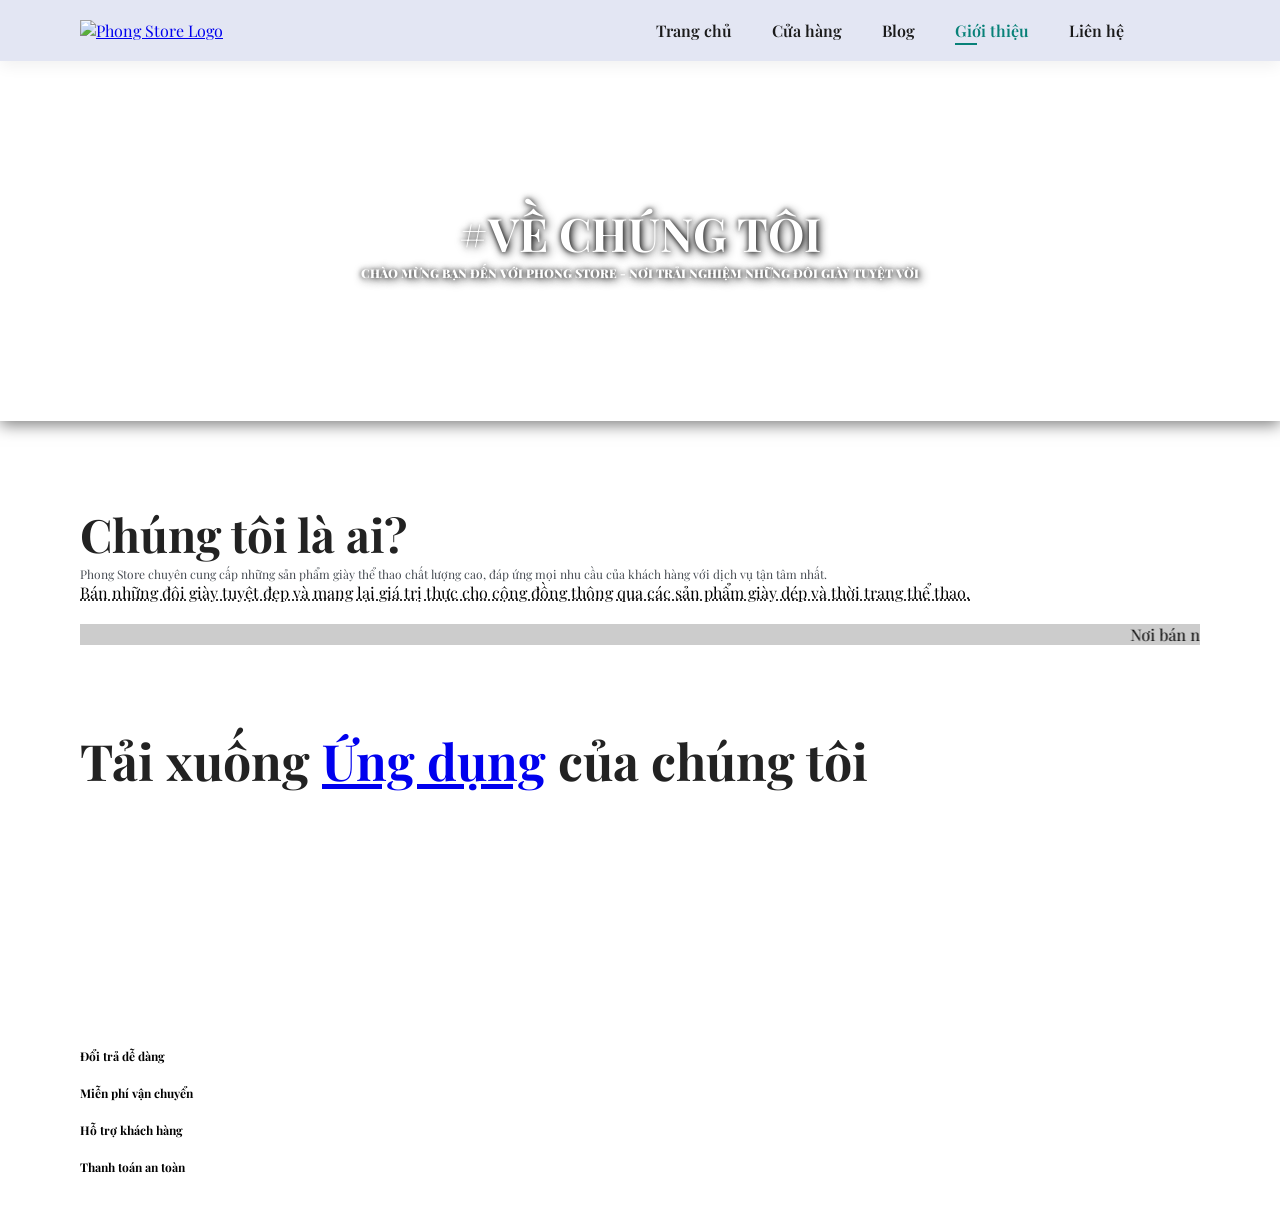
==== about.html @ b87ba6c9 "about.html" ====
<!DOCTYPE html>
<html lang="vi">
<head>
    <meta charset="UTF-8">
    <meta http-equiv="X-UA-Compatible" content="IE=edge">
    <meta name="viewport" content="width=device-width, initial-scale=1.0">
    <title>About - Phong Store</title>
    <link rel="stylesheet" href="https://pro.fontawesome.com/releases/v5.10.0/css/all.css" />
    <link rel="stylesheet" href="style.css">
</head>
<body>

    <section id="header">
        <a href="#"><img src="img/ChatGPT Image 23_32_43 25 thg 2, 2026.png" class="logo" alt="Phong Store Logo"></a>
        <div>
            <ul id="navbar">
                <li><a href="index.html">Trang chủ</a></li>
                <li><a href="shop.html">Cửa hàng</a></li>
                <li><a href="blog.html">Blog</a></li>
                <li><a class="active" href="about.html">Giới thiệu</a></li>
                <li><a href="contact.html">Liên hệ</a></li>
                <li id="lg-bag"><a href="cart.html"><i class="far fa-shopping-bag"></i></a></li>
                <a href="#" id="close"><i class="far fa-times"></i></a>
            </ul>
        </div>
    </section>

    <section id="page-header" class="about-header">
        <h2>#Về Chúng Tôi</h2>
        <p>Chào mừng bạn đến với PHONG STORE - Nơi trải nghiệm những đôi giày tuyệt vời</p>
    </section>

    <section id="about-head" class="section-p1">
        <img src="img/about/a6.jpg" alt="">
        <div>
            <h2>Chúng tôi là ai?</h2>
            <p>Phong Store chuyên cung cấp những sản phẩm giày thể thao chất lượng cao, đáp ứng mọi nhu cầu của khách hàng với dịch vụ tận tâm nhất.</p>
            <abbr title="">Bán những đôi giày tuyệt đẹp và mang lại giá trị thực cho cộng đồng thông qua các sản phẩm giày dép và thời trang thể thao.</abbr>
            
            <br><br>

            <marquee bgcolor="#ccc" loop="-1" scrollamount="5" width="100%">
                Nơi bán những đôi giày tuyệt đẹp - Dịch vụ khách hàng chuyên nghiệp - Giao hàng nhanh chóng.
            </marquee>
        </div>
    </section>

    <section id="about-app" class="section-p1">
        <h1>Tải xuống <a href="#">Ứng dụng</a> của chúng tôi</h1>
        <div class="video">
            <video autoplay muted loop src="img/about/about.mp4"></video>
        </div>
    </section>

    <section id="feature" class="section-p1">
        <div class="fe-box">
            <img src="img/features/Doitradedang.png" alt="">
            <h6>Đổi trả dễ dàng</h6>
        </div>
        <div class="fe-box">
            <img src="img/features/Freeship.jpg" alt="">
            <h6>Miễn phí vận chuyển</h6>
        </div>
        <div class="fe-box">
            <img src="img/features/Hotrokhachhang.png" alt="">
            <h6>Hỗ trợ khách hàng</h6>
        </div>
        <div class="fe-box">
            <img src="img/features/Thanhtoanantoan.png" alt="">
            <h6>Thanh toán an toàn</h6>
        </div>
    </section>

</body>
</html>
---- style.css ----
@import url('https://fonts.googleapis.com/css2?family=Playfair+Display:ital,wght@0,400..900;1,400..900&display=swap');

* {
    margin: 0;
    padding: 0;
    box-sizing: border-box;
    font-family: 'Playfair Display', serif;
}

body {
    width: 100%;
}

h1 {
    font-size: 50px;
    line-height: 64px;
    color: #222;
}

h2 {
    font-size: 46px;
    line-height: 64px;
    color: #222;
}

h4 {
    font-size: 30px;
    color: #222;
}

h6 {
    font-weight: 700;
    font-size: 12px;
}

p {
    font-size: 12px;
    color: #464b52;
}

button.normal {
    font-size: 14px;
    font-weight: 600;
    padding: 15px 30px;
    color: #000;
    background-color: #fff;
    border-radius: 4px;
    cursor: pointer;
    border: none;
    outline: none;
    transition: 0.2s;
}

button.white {
    font-size: 13px;
    font-weight: 600;
    padding: 11px 18px;
    color: #fff;
    background-color: transparent;
    cursor: pointer;
    border: 1px solid #fff;
    outline: none;
    transition: 0.2s;
}

#header {
    display: flex;
    align-items: center;
    justify-content: space-between;
    padding: 20px 80px;
    background: #e3e6f2;
    box-shadow: 0 5px 15px rgba(0, 0, 0, 0.06);
    z-index: 999;
    position: sticky;
    top: 0;
    left: 0;
}

.logo {
    width: 100px;
    height: auto;
}

#navbar {
    display: flex;
    align-items: center;
    justify-content: center;
}

#navbar li {
    list-style: none;
    padding: 0 20px;
    position: relative;
}

#navbar li a {
    text-decoration: none;
    font-size: 16px;
    font-weight: 600;
    color: #1a1a1a;
    transition: 0.3s ease;
}

#navbar li a:hover,
#navbar li a.active {
    color: #088178;
}

#navbar li a.active::after,
#navbar li a:hover::after {
    background: #088178;
    content: "";
    width: 30%;
    height: 2px;
    position: absolute;
    bottom: -4px;
    left: 20px;
}

#hero {
    background-image: url("img/nike-boot-tech.jpg");
    height: 90vh;
    width: 100%;
    background-size: cover;
    background-position: top 25% right 0;
    padding: 0 80px;
    display: flex;
    flex-direction: column;
    align-items: flex-start;
    justify-content: center;
}

#hero h4 {
    padding-bottom: 15px;
    color: #fff;
}

#hero h1 {
    color: #33cc99;
}

#hero h2 {
    color: #fff;
}

#hero p {
    color: #33cc66;
}

#hero button {
    background-color: transparent;
    color: #33cc99;
    padding: 14px 0;
    cursor: pointer;
    font-weight: 700;
    font-size: 15px;
    border: 0;
}

#featured {
    display: flex;
    justify-content: center;
    align-items: center;
    flex-wrap: wrap;
    gap: 20px;
    padding: 60px 80px;
}

#featured .fe-box {
    width: 180px;
    text-align: center;
    padding: 25px 15px;
    background-color: #ffffff;
    box-shadow: 0 10px 25px rgba(0, 0, 0, 0.05);
    border-radius: 8px;
    transition: all 0.3s ease;
    border: 1px solid #f0f0f0;
}

#featured .fe-box:hover {
    transform: translateY(-5px);
    box-shadow: 0 15px 35px rgba(0, 0, 0, 0.1);
    border-color: #e2e2e2;
}

#featured .fe-box img {
    width: 80%;
    height: auto;
    margin-bottom: 15px;
}

#featured .fe-box h6 {
    display: inline-block;
    padding: 10px 15px;
    line-height: 1;
    border-radius: 4px;
    color: #333;
    background-color: #f0f0f0;
    font-size: 11px;
    font-weight: 700;
    text-transform: uppercase;
    letter-spacing: 1px;
}

#featured .fe-box:hover h6 {
    background-color: #333;
    color: #fff;
}

#product1 {
    text-align: center;
    background-color: #f7f7f7;
    padding: 80px 80px;
}

#product1 .pro-container {
    display: flex;
    justify-content: center;
    padding-top: 40px;
    flex-wrap: wrap;
    gap: 25px;
}

#product1 .pro {
    width: calc(25% - 25px);
    min-width: 280px;
    padding: 15px;
    border: 1px solid #e2e2e2;
    border-radius: 12px;
    cursor: pointer;
    background-color: #fff;
    box-shadow: 0 4px 10px rgba(0, 0, 0, 0.02);
    transition: all 0.3s ease;
    position: relative;
}

#product1 .pro:hover {
    transform: translateY(-8px);
    box-shadow: 0 15px 30px rgba(0, 0, 0, 0.08);
    border-color: #ccc;
}

#product1 .pro img {
    width: 100%;
    border-radius: 8px;
    opacity: 0.95;
    transition: 0.3s ease;
}

#product1 .pro:hover img {
    opacity: 1;
}

#product1 .pro .des {
    text-align: start;
    padding: 15px 5px;
}

#product1 .pro .des span {
    font-size: 11px;
    color: #999;
    text-transform: uppercase;
    letter-spacing: 1.5px;
}

#product1 .pro .des h5 {
    padding-top: 8px;
    color: #333;
    font-size: 14px;
    font-weight: 600;
}

#product1 .pro .des i {
    color: #444;
    font-size: 10px;
}

#product1 .pro .des h4 {
    padding-top: 10px;
    color: #000;
    font-size: 16px;
    font-weight: 700;
}

#product1 .pro .cart {
    width: 40px;
    height: 40px;
    line-height: 40px;
    border-radius: 50px;
    background-color: #f0f0f0;
    color: #333;
    border: 1px solid #ddd;
    position: absolute;
    bottom: 15px;
    right: 15px;
    transition: 0.3s ease;
}

#product1 .pro .cart:hover {
    background-color: #333;
    color: #fff;
    border-color: #333;
}

@media (max-width: 1200px) {
    #product1 .pro {
        width: calc(33.33% - 25px);
    }
}

@media (max-width: 850px) {
    #header {
        padding: 20px 30px;
    }
    #hero, #featured, #product1 {
        padding: 40px 30px;
    }
    #product1 .pro {
        width: calc(50% - 25px);
    }
}

@media (max-width: 480px) {
    #product1 .pro {
        width: 100%;
    }
    #featured .fe-box {
        width: 100%;
    }
}.section-p1 {
    padding: 40px 80px;
}

.section-m1 {
    margin: 40px 0;
}

button.normal {
    font-size: 14px;
    font-weight: 600;
    padding: 15px 30px;
    color: #000;
    background-color: #fff;
    border-radius: 4px;
    cursor: pointer;
    border: none;
    outline: none;
    transition: 0.2s;
}

body {
    width: 100%;
}

#header {
    display: flex;
    align-items: center;
    justify-content: space-between;
    padding: 20px 80px;
    background: #e3e6f2;
    box-shadow: 0 5px 15px rgba(0, 0, 0, 0.06);
    z-index: 999;
    position: sticky;
    top: 0;
    left: 0
}

#navbar {
    display: flex;
    align-items: center;
    justify-content: center;
}

#navbar li {
    list-style: none;
    padding: 0 20px; 
    position: relative;
}

#navbar li a {
    text-decoration: none;
    font-size: 16px;
    font-weight: 600;
    color: #1a1a1a;
    transition: 0.3s ease;
}

#navbar li a:hover,
#navbar li a.active {
    color: #088178;
}

#navbar li a.active::after,
#navbar li a:hover::after {
    background: #088178;
    content: "";
    width: 30%;
    height: 2px;
    position: absolute;
    bottom: -4px;
    left: 20px
}

#hero {
    background-image:
    linear-gradient(rgba(0,0,0,0.45), rgba(0,0,0,0.45)),
    url("img/nike-boot-tech.jpg");
    height: 90vh;
    width: 100%;
    background-size: cover;
    background-position: top 25% right 0;
    padding: 0 80px;
    display: flex;
    flex-direction: column;
    align-items: flex-start;
    justify-content: center;
}

#hero h4 {
    padding-bottom: 15px;
    color: #fff;
}

#hero h1 {
    color: #00ffb3;
    font-size: 60px;
    font-weight: 800;
}

#hero p {
    font-weight: 200;
    font-size: 20px;
    color: #33cc66;
}

#hero button {
    background-color: #ef3636;
    color: #fff;
    padding: 14px 30px;
    margin-top: 20px;
    cursor: pointer;
    font-weight: 700;
    font-size: 16px;
    border: none;
    border-radius: 6px;
    transition: 0.3s;
}

#hero button:hover {
    background-color: #00997a;
    transform: translateY(-2px);
}

#hero h2 {
    color: #fff;
}

#hero h1,#hero h2,#hero h4,#hero p {
    text-shadow: 2px 2px 8px rgba(0,0,0,0.7);
}

.logo {
    width: 100px;
    height: 100px;
}

#featured {
    display: flex;
    justify-content: space-between;
    align-items: center;
    flex-wrap: wrap;
    padding: 60px 80px;
}

#featured .fe-box {
    width: 160px; 
    text-align: center;
    padding: 30px 20px;
    background-color: #ffffff;
    box-shadow: 0 10px 25px rgba(0, 0, 0, 0.05); 
    margin: 15px 0;
    border-radius: 8px;
    transition: all 0.3s ease;
    border: 1px solid #f0f0f0;
}

#featured .fe-box:hover {
    transform: translateY(-5px);
    box-shadow: 0 15px 35px rgba(0, 0, 0, 0.1);
    border-color: #e2e2e2;
}

#featured .fe-box img {
    width: 80%; 
    height: auto;
    margin-bottom: 15px;
    transition: 0.3s ease;
}

#featured .fe-box h6 {
    display: inline-block;
    padding: 10px 15px;
    line-height: 1;
    border-radius: 4px;
    color: #333;
    background-color: #f0f0f0;
    font-size: 11px;
    font-weight: 700;
    text-transform: uppercase;
    letter-spacing: 1px;
    transition: 0.3s ease;
}

#featured .fe-box:hover h6 {
    background-color: #333;
    color: #fff;
}
#product1 {
    text-align: center;
    background-color: #f7f7f7; 
    padding: 80px 80px;
}

#product1 .pro-container {
    display: flex;
    justify-content: space-between;
    padding-top: 40px;
    flex-wrap: wrap;
    gap: 20px;
}

#product1 .pro {
    width: 23%;
    min-width: 250px;
    padding: 12px;
    border: 1px solid #e2e2e2; 
    border-radius: 12px;
    cursor: pointer;
    background-color: #fff;
    box-shadow: 0 4px 10px rgba(0, 0, 0, 0.02);
    margin: 15px 0;
    transition: all 0.3s ease;
    position: relative;
}

#product1 .pro:hover {
    transform: translateY(-8px);
    box-shadow: 0 15px 30px rgba(0, 0, 0, 0.08);
    border-color: #ccc;
}

#product1 .pro img {
    width: 100%;
    border-radius: 8px;
    opacity: 0.95;
    transition: 0.3s ease;
}

#product1 .pro:hover img {
    opacity: 1;
}

#product1 .pro .des {
    text-align: start;
    padding: 15px 5px;
}

#product1 .pro .des span {
    font-size: 11px;
    color: #999;
    text-transform: uppercase;
    letter-spacing: 1.5px;
}

#product1 .pro .des h5 {
    padding-top: 8px;
    color: #333;
    font-size: 14px;
    font-weight: 600;
}

#product1 .pro .des i {
    color: #444;
    font-size: 10px;
}

#product1 .pro .des h4 {
    padding-top: 10px;
    color: #000;
    font-size: 16px;
    font-weight: 700;
}

#product1 .pro .cart {
    width: 40px;
    height: 40px;
    line-height: 40px;
    border-radius: 50px;
    background-color: #f0f0f0;
    color: #333;
    border: 1px solid #ddd;
    position: absolute;
    bottom: 15px;
    right: 15px;
    transition: 0.3s ease;
}

#product1 .pro .cart:hover {
    background-color: #333;
    color: #fff;
    border-color: #333;
}

#banner {
    display: flex; 
    flex-direction: column;
    justify-content: center;
    align-items: center;
    text-align: center;
    background-image: linear-gradient(rgba(0,0,0,0.35), rgba(0,0,0,0.35)),url(img/main-category-banner-2025_dc932c455a354f33b04fd77df87b4248_master.png);
    width: 100%;
    height: 40vh;
    background-size: cover;
    background-position: center 40%;
}

#banner h4 {
    color: #fff;
    font-size: 16px;
}
#banner h2 {
    color: #fff;
    font-size: 30px;
    padding: 10px 0;
}
#banner h2,#banner h4{
    text-shadow: 2px 2px 10px rgba(0,0,0,0.8);
}
#banner h2 span{
    color:#ef3636;    
}
#banner button{
    background-color: rgb(225, 13, 13);
}
#banner button:hover {
    background-color: #088178;
    color:#fff;
    transition: 0.3s;
}

/* Small 2 Banner */
#sm-banner {
    display: flex;
    gap: 30px;
}

#sm-banner .banner-box {
    display: flex;
    flex-direction: column;
    justify-content: center;
    align-items: flex-start;
    background-image: url(img/mua1tang1.jpg);
    flex: 1;
    height: 50vh;
    background-size: cover;
    background-position: center;
    padding: 40px;
    position: relative;
    color: white;
}   

#sm-banner .banner-box::before{
    content:"";
    position:absolute;
    top:0;
    left:0;
    width:100%;
    height:100%;
    background:rgba(0,0,0,0.35);
}

#sm-banner .banner-box *{
    position:relative;
}

#sm-banner .banner-box2 {
    background-image: url(img/bstdacbiet.avif);
}

#sm-banner h4 {
    color: #fff;
    font-size: 20px;
    font-weight: 300;
}

#sm-banner h2 {
    color: #fff;
    font-size: 20px;
    font-weight: 800;
}

#sm-banner span {
    color: #fff;
    font-size: 14px;
    font-weight: 500;
    padding-bottom: 15px;
}

#sm-banner .banner-box:hover button {
    background: #088178;
    border: 1px solid #088178;
}


/* Small 3 Banner */
#banner3 {
    display: flex;
    gap: 25px;
}

#banner3 .banner-box {
    display: flex;
    flex-direction: column;
    justify-content: center;
    align-items: flex-start;
    background-image: url(img/bstxuan.jpg);
    flex: 1;
    height: 30vh;
    background-size: cover;
    background-position: center;
    padding: 25px;
    margin-bottom: 20px;
    background-size: cover;
    background-position: center;
    position:relative;
    color:white;
}

#banner3 .banner-box::before{
    content:"";
    position:absolute;
    top:0;
    left:0;
    width:100%;
    height:100%;
    background:rgba(0,0,0,0.4);
}

#banner3 .banner-box *{
    position:relative;
}

#banner3 .banner-box2 {
    background-image: url(img/logonike.jpg);
}

#banner3 .banner-box3 {
    background-image: url(img/logoadidas.jpg);
}

#banner3 h2 {
    color: #fff;
    font-weight: 900;
    font-size: 22px;
    margin-bottom: 5px;
    text-shadow: 2px 2px 8px rgba(0,0,0,0.8);
}

#banner3 h3 {
    color: #ec544e;
    font-weight: 800;
    font-size: 14px;
    text-shadow: 2px 2px 8px rgba(0,0,0,0.8);
}

/* Newsletter */

.newsletter{
display:flex;
justify-content:space-between;
align-items:center;
background:#837573;
color:white;
padding:40px 80px;
}

.news-text h2{
margin-bottom:10px;
color:#000000
}

.news-text p{
font-size:14px;
color:#ffffffa8;
}

.news-form{
display:flex;
}

.news-form input{
padding:12px;
width:250px;
border:none;
outline:none;
}

.news-form button{
background:#481818;
color:white;
border:none;
padding:12px 20px;
cursor:pointer;
}


/* Footer */

footer{
background:#f5f5f5;
padding:50px 80px;
}

.footer-container{
display:flex;
justify-content:space-between;
flex-wrap:wrap;
}

.footer-col{
display:flex;
flex-direction:column;
margin-bottom:20px;
margin: 10px;
}

.footer-col h3{
margin-bottom:15px;
}

.footer-col a{
text-decoration:none;
color:#555;
margin-bottom:8px;
font-size:14px;
}

.footer-col a:hover{
color:#088178;
}

.social i{
margin-right:10px;
font-size:18px;
cursor:pointer;
}

.app img{
width:140px;
margin:10px 5px 10px 0;
}

.pay{
width: 250px;
height: 40px;
object-fit: cover;
object-position: center;
margin-top: 15px;
}

/* =========================================
    RESPONSIVE DESIGN
   ========================================= */


#mobile {
    display: none;
    align-items: center;
}
#close {
    display: none;
}

/* KÍCH THƯỚC TABLET */
@media (max-width: 799px) {
    .section-p1 { padding: 40px 40px; }
    #header { padding: 20px 40px; }
    
    #mobile {
        display: flex;
        align-items: center;
    }
    #mobile i {
        color: #1a1a1a;
        font-size: 24px;
        padding-left: 20px;
        cursor: pointer;
    }

    #navbar {
        display: flex;
        flex-direction: column;
        align-items: flex-start;
        justify-content: flex-start;
        position: fixed;
        top: 0;
        right: -300px; 
        height: 100vh;
        width: 300px;
        background-color: #e3e6f3;
        box-shadow: 0 40px 60px rgba(0,0,0,0.1);
        padding: 80px 0 0 10px;
        transition: 0.3s;
    }
    #navbar.active {
        right: 0px;
    }
    #navbar li {
        margin-bottom: 25px;
    }
    #navbar #lg-bag {
        display: none;
    }
    
    #close {
        display: initial;
        position: absolute;
        top: 30px;
        left: 30px;
        color: #222;
        font-size: 24px;
    }

    #hero { padding: 0 40px; background-position: top 25% right 30%; }
    
    #product1 .pro { width: calc(50% - 20px); }
    
    #sm-banner { flex-direction: column; gap: 20px; }
    #sm-banner .banner-box { height: 35vh; width: 100%; }
    
    #banner3 { flex-direction: column; gap: 15px; }
    #banner3 .banner-box { height: 25vh; width: 100%; }
    
    .newsletter { flex-direction: column; text-align: center; gap: 20px; }
    .news-form { width: 100%; justify-content: center; }
}

/* KÍCH THƯỚC MOBILE */
@media (max-width: 477px) {
    .section-p1 { padding: 20px; }
    #header { padding: 10px 20px; }
    
    #hero { padding: 0 20px; }
    #hero h1 { font-size: 32px; line-height: 42px; }
    #hero h2 { font-size: 26px; }
    #hero p { font-size: 14px; }
    
    #featured .fe-box { width: 100%; margin: 10px 0; }
    #product1 .pro { width: 100%; } 
    
    #banner { height: 30vh; }
    #banner h2 { font-size: 22px; line-height: 30px;}
    
    .footer-col { width: 100%; margin-bottom: 20px; }
    #pay { width: 200px; right: 0; top: 0;}
}

/* Shop Page Header */
.shop-header {
    background-image: url("img/banner-shop.png"); /* Thay bằng ảnh banner của bạn */
    width: 100%;
    height: 40vh;
    background-size: cover;
    display: flex;
    justify-content: center;
    text-align: center;
    flex-direction: column;
    padding: 14px;
}

/* Pagination */
#pagination {
    text-align: center;
}
#pagination a {
    text-decoration: none;
    background-color: #088178;
    padding: 15px 20px;
    border-radius: 4px;
    color: #fff;
    font-weight: 600;
}

/* Single Product Details */
#prodetails {
    display: flex;
    margin-top: 20px;
}
#prodetails .single-pro-image {
    width: 40%;
    margin-right: 50px;
}
.small-img-group {
    display: flex;
    justify-content: space-between;
}
.small-img-col {
    flex-basis: 24%;
    cursor: pointer;
}
#prodetails .single-pro-details {
    width: 50%;
    padding-top: 30px;
}
#prodetails .single-pro-details h4 {
    padding: 40px 0 20px 0;
}
#prodetails .single-pro-details h2 {
    font-size: 26px;
}
#prodetails .single-pro-details select {
    display: block;
    padding: 10px;
    margin-bottom: 10px;
}
#prodetails .single-pro-details input {
    width: 50px;
    height: 47px;
    padding-left: 10px;
    font-size: 16px;
    margin-right: 10px;
}
#prodetails .single-pro-details input:focus {
    outline: none;
}
#prodetails .single-pro-details button {
    background: #088178;
    color: #fff;
}

/* Blog Page */
#blog  {
    padding: 100px 10% 0px 10%;

}
#blog .blog-box {
    display:flex;
    align-items: center;
    width: 100%;
    position: relative;
    padding-bottom:90px;
    gap: 40px;
}
#blog .blog-img {
    flex: 1;
}
#blog img {
    width: 100%;
    height: 300px;
    object-fit: contain;
    border-radius: 6px;
}
#blog .blog-details {
    flex: 1;
}
#blog .blog-details a {
    text-decoration: none;
    font-size: 13px;
    color: #000;
    font-weight: 700;
    position: relative;
    transition: 0.3s;
    display: inline-block;
}
#blog .blog-details a::after {
    content: "";
    width:50px;
    height: 1px;
    background-color: #000;
    position: absolute;
    top: 50%;    
    right: -60px;
}

#blog .blog-details a:hover {
    color: #088178;
}

#blog .blog-details a:hover::after {
    background-color: #088178;
}
#blog .blog-details h4 {
    margin-bottom: 10px;
}
#blog .blog-details p {
    margin-bottom: 20px;
    line-height: 1.5;
}

/* --- RESPONSIVE CHO BLOG --- */
@media (max-width: 799px) {
    #blog {
        padding: 80px 5%;
    }
    #blog .blog-box {
        flex-direction: column;
        align-items: flex-start;
        gap: 20px;
        padding-bottom: 60px;
    }
    #blog .blog-box h1 {
        top: -30px;
        font-size: 50px;
    }
}

/* Responsive cho Product Page */
@media (max-width: 477px) {
    #prodetails {
        flex-direction: column;
    }
    #prodetails .single-pro-image {
        width: 100%;
        margin-right: 0px;
    }
    #prodetails .single-pro-details {
        width: 100%;
    }
}


/* Shop Page Header */
#page-header {
    background-image: url("img/banner-shop.png"); /* Đảm bảo bạn có ảnh này hoặc đổi link ảnh */
    width: 100%;
    height: 40vh;
    background-size: cover;
    display: flex;
    justify-content: center;
    text-align: center;
    flex-direction: column;
    padding: 14px;
}

#page-header h2, #page-header p {
    color: #fff;
}

/* Pagination */
#pagination {
    text-align: center;
}

#pagination a {
    text-decoration: none;
    background-color: #088178;
    padding: 15px 20px;
    border-radius: 4px;
    color: #fff;
    font-weight: 600;
    margin: 0 5px;
}
#header {
    display: flex;
    align-items: center;
    justify-content: space-between;
    padding: 20px 80px;
    background: #fff;
    box-shadow: 0 5px 15px rgba(0,0,0,0.06);
    position: sticky;
    top: 0;
    z-index: 999;
}

#header {
    display: flex;
    align-items: center;
    justify-content: space-between;

    padding: 20px 80px;
    background: #E3E6F3;

    position: sticky;
    top: 0;
    left: 0;
    z-index: 999;

    box-shadow: 0 5px 15px rgba(0,0,0,0.06);
}

.logo {
    width: 100px;
}

#navbar {
    display: flex;
    align-items: center;
}

#navbar li {
    list-style: none;
    padding: 0 20px;
}

#navbar li a {
    text-decoration: none;
    font-size: 16px;
    color: #1a1a1a;
    transition: 0.3s;
}

/* hover + active giống hình */
#navbar li a:hover,
#navbar li a.active {
    color: #088178;
    position: relative;
}

/* gạch chân xanh */
#navbar li a.active::after,
#navbar li a:hover::after {
    content: "";
    width: 30%;
    height: 2px;
    background: #088178;

    position: absolute;
    bottom: -4px;
    left: 0;
}



/* CARTING NHA CAC AE*/


        #cart-add {
            display: flex;
            flex-wrap: wrap;
            justify-content: space-between;
            align-items: flex-start;
            margin-top: 40px;
        }

        /* Phần Nhập Mã Giảm Giá */
        #coupon {
            width: 48%; /* Hạ xuống 48% để an toàn không bị rớt dòng */
        }

        #coupon h3,
        #subtotal h3 {
            padding-bottom: 15px;
            font-weight: 700;
            font-size: 20px;
        }

        #coupon div {
            display: flex;
            align-items: center; 
        }

        #coupon input {
            padding: 12px 20px;
            outline: none;
            width: 60%;
            margin-right: 10px;
            border: 1px solid #e2e9e1;
        }

        /* Style chung cho nút bấm */
        #coupon button,
        #subtotal button {
            background-color: #088178;
            color: #fff;
            padding: 12px 20px;
            border: none;
            border-radius: 4px;
            cursor: pointer;
            font-weight: 600;
            white-space: nowrap;
        }

        #coupon button:hover,
        #subtotal button:hover {
            opacity: 0.9;
        }

        /* Phần Bảng Tổng Tiền */
        #subtotal {
            width: 48%; /* Hạ xuống 48% để ngang hàng với mã giảm giá */
            border: 1px solid #e2e9e1;
            padding: 30px;
            border-radius: 4px;
        }

        #subtotal table {
            border-collapse: collapse;
            width: 100%;
            margin-bottom: 20px;
        }

        #subtotal table td {
            width: 50%;
            border: 1px solid #e2e9e1;
            padding: 15px 10px; /* Tăng khoảng cách cho bảng rộng rãi như hình */
            font-size: 14px;
        }

        /* Responsive cho điện thoại */
        @media (max-width: 799px) {
            #cart-add { flex-direction: column; }
            #coupon, #subtotal { width: 100%; margin-bottom: 30px;}
        
    }
    .h2cart {
        font-size: 90px;
        font-weight: 700;
        margin-top: 20px;
        color: rgb(255, 255, 255);
    }
  #page-header{
  width: 100%;                
    padding: 40px 0;            
    text-align: center;         
    font-size: 40px;          
    font-weight: 900;
    color: #ffffff;          
    text-transform: uppercase;   
    
 
    background-image: url('https://images.unsplash.com/photo-1607082348824-0a96f2a4b9da?auto=format&fit=crop&w=1200&q=80'); 
    background-size: cover;      
    background-position: center;
    background-repeat: no-repeat;
    

    text-shadow: 2px 2px 10px rgba(0, 0, 0, 0.9), 0 0 5px rgba(0,0,0,0.8);
    
    
    margin-bottom: 20px;
    box-shadow: 0 4px 15px rgba(0,0,0,0.5); 

    #about-head {
        display: flex;
        align-items: center;
    }
    
    #about-head img {
        width: 50%;
        height: auto;
    }
    
    #about-head div {
        padding-left: 40px;
    }
    
    #about-app {
        text-align: center;
    }
    
    #about-app .video {
        width: 70%;
        height: 100%;
        margin: 30px auto 0 auto;
    }
    
    #about-app .video video {
        width: 100%;
        height: 100%;
        border-radius: 20px;
    }

    
    @media (max-width: 477px) {
        #about-head {
            flex-direction: column;
        }
    
        #about-head img {
            width: 100%;
            margin-bottom: 20px;
        }
    
        #about-head div {
            padding-left: 0;
        }
    
        #about-app .video {
            width: 100%;
        }
    }
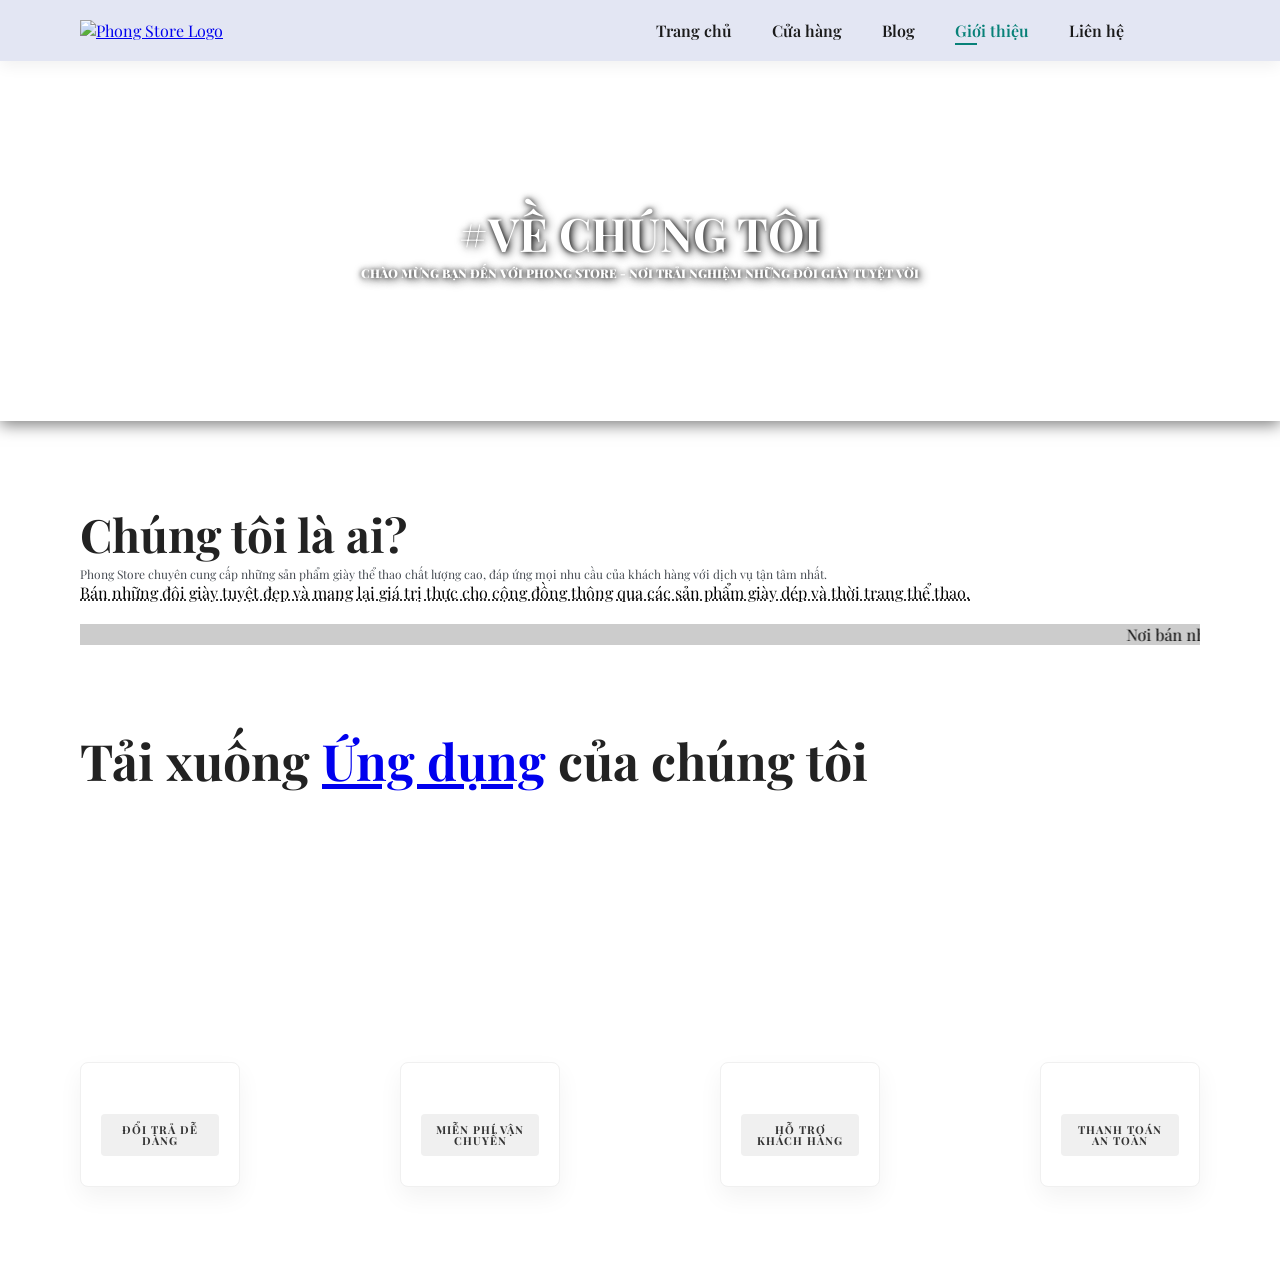
==== commit 11e95a4d: "upd about" ====
--- a/about.html
+++ b/about.html
@@ -52,23 +52,23 @@
         </div>
     </section>
 
-    <section id="feature" class="section-p1">
-        <div class="fe-box">
-            <img src="img/features/Doitradedang.png" alt="">
-            <h6>Đổi trả dễ dàng</h6>
-        </div>
-        <div class="fe-box">
-            <img src="img/features/Freeship.jpg" alt="">
-            <h6>Miễn phí vận chuyển</h6>
-        </div>
-        <div class="fe-box">
-            <img src="img/features/Hotrokhachhang.png" alt="">
-            <h6>Hỗ trợ khách hàng</h6>
-        </div>
-        <div class="fe-box">
-            <img src="img/features/Thanhtoanantoan.png" alt="">
-            <h6>Thanh toán an toàn</h6>
-        </div>
+   <section id="featured" class="section-p1">
+    <div class="fe-box">
+        <img src="img/features/Doitradedang.png" alt="">
+        <h6>Đổi trả dễ dàng</h6>
+    </div>
+    <div class="fe-box">
+        <img src="img/features/Freeship.jpg" alt="">
+        <h6>Miễn phí vận chuyển</h6>
+    </div>
+    <div class="fe-box">
+        <img src="img/features/Hotrokhachhang.png" alt="">
+        <h6>Hỗ trợ khách hàng</h6>
+    </div>
+    <div class="fe-box">
+        <img src="img/features/Thanhtoanantoan.png" alt="">
+        <h6>Thanh toán an toàn</h6>
+    </div>
     </section>
 
 </body>
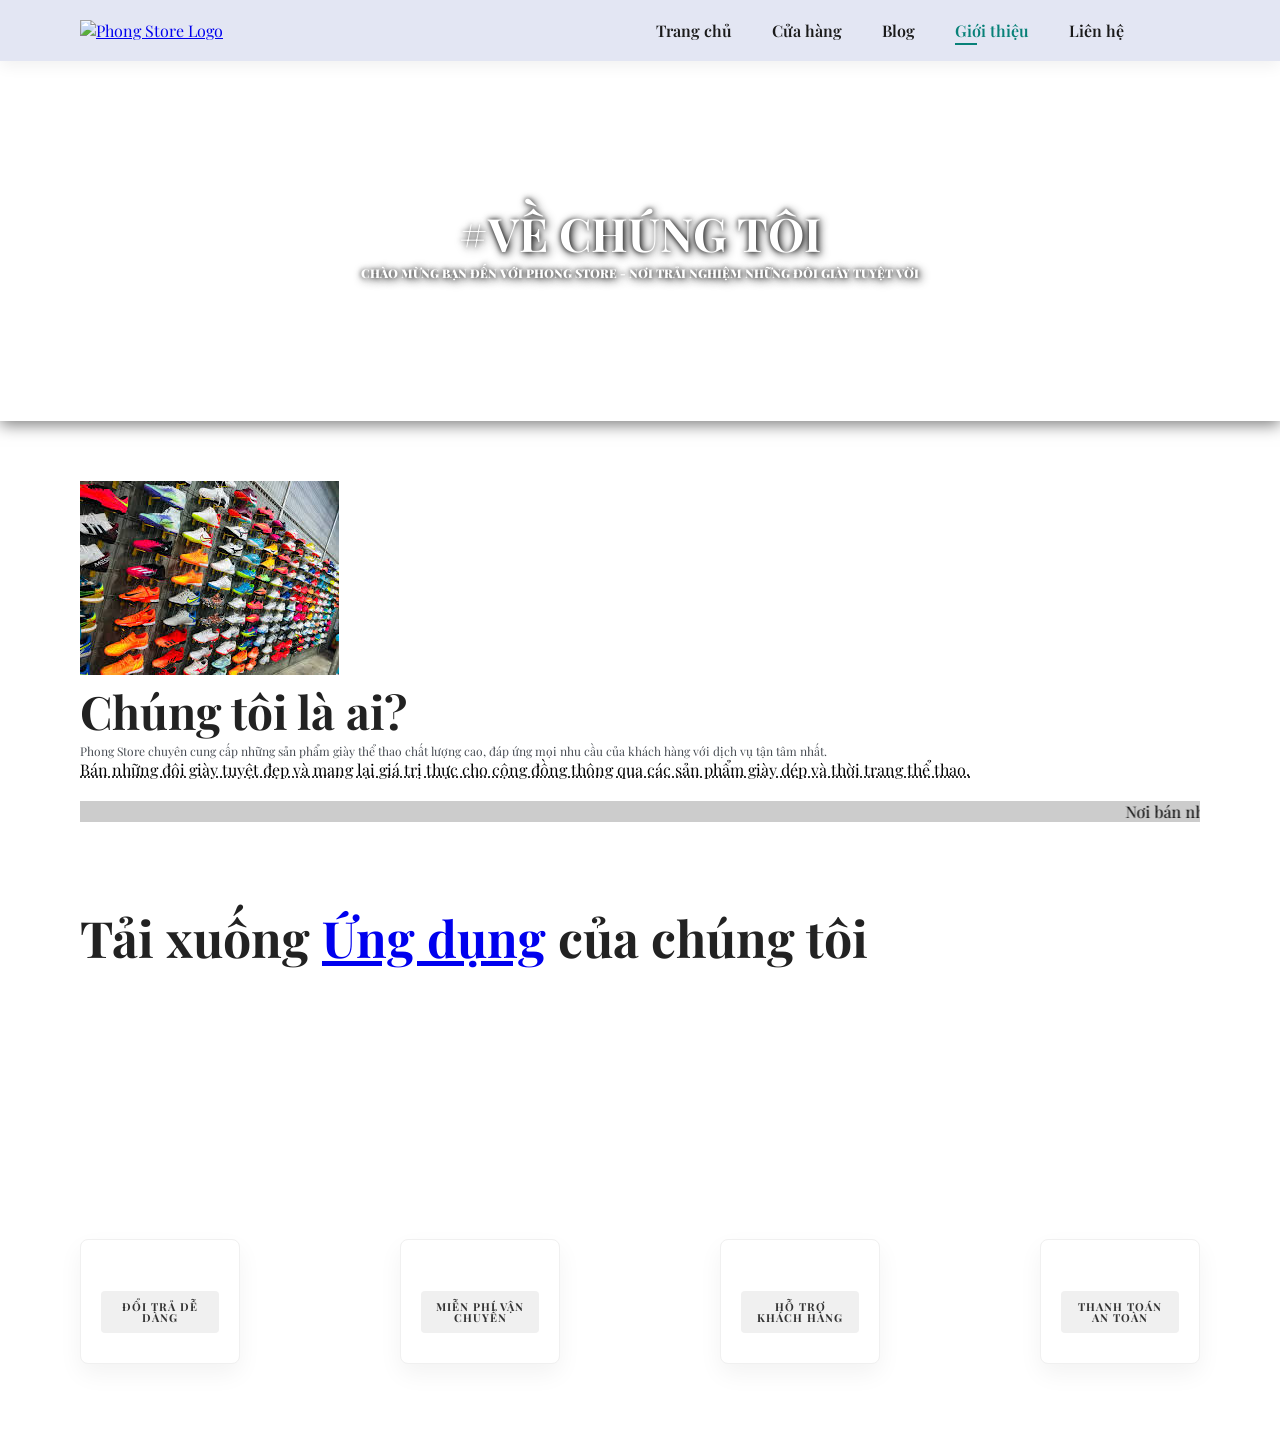
==== commit 0aee337f: "upd html" ====
--- a/about.html
+++ b/about.html
@@ -31,7 +31,7 @@
     </section>
 
     <section id="about-head" class="section-p1">
-        <img src="img/about/a6.jpg" alt="">
+        <img src="a6.jpg" alt="">
         <div>
             <h2>Chúng tôi là ai?</h2>
             <p>Phong Store chuyên cung cấp những sản phẩm giày thể thao chất lượng cao, đáp ứng mọi nhu cầu của khách hàng với dịch vụ tận tâm nhất.</p>
@@ -48,25 +48,25 @@
     <section id="about-app" class="section-p1">
         <h1>Tải xuống <a href="#">Ứng dụng</a> của chúng tôi</h1>
         <div class="video">
-            <video autoplay muted loop src="img/about/about.mp4"></video>
+            <video autoplay muted loop src="about.mp4"></video>
         </div>
     </section>
 
    <section id="featured" class="section-p1">
     <div class="fe-box">
-        <img src="img/features/Doitradedang.png" alt="">
+        <img src="Doitradedang.png" alt="">
         <h6>Đổi trả dễ dàng</h6>
     </div>
     <div class="fe-box">
-        <img src="img/features/Freeship.jpg" alt="">
+        <img src="Freeship.jpg" alt="">
         <h6>Miễn phí vận chuyển</h6>
     </div>
     <div class="fe-box">
-        <img src="img/features/Hotrokhachhang.png" alt="">
+        <img src="Hotrokhachhang.png" alt="">
         <h6>Hỗ trợ khách hàng</h6>
     </div>
     <div class="fe-box">
-        <img src="img/features/Thanhtoanantoan.png" alt="">
+        <img src="Thanhtoanantoan.png" alt="">
         <h6>Thanh toán an toàn</h6>
     </div>
     </section>
--- a/style.css
+++ b/style.css
@@ -1389,3 +1389,64 @@
             width: 100%;
         }
     }
+      .about-header {
+    background-image: url("img/about/banner.jpg");
+    width: 100%;
+    height: 40vh;
+    background-size: cover;
+    background-position: center;
+    display: flex;
+    justify-content: center;
+    text-align: center;
+    flex-direction: column;
+    padding: 14px;
+}
+
+#about-head {
+    display: flex;
+    align-items: center;
+    padding: 40px 80px;
+}
+
+#about-head img {
+    width: 50%;
+    height: auto;
+    border-radius: 8px;
+}
+
+#about-head div {
+    padding-left: 40px;
+}
+
+#about-app {
+    text-align: center;
+    padding: 40px 80px;
+}
+
+#about-app .video {
+    width: 70%;
+    margin: 30px auto 0 auto;
+}
+
+#about-app .video video {
+    width: 100%;
+    border-radius: 20px;
+    box-shadow: 0 10px 30px rgba(0,0,0,0.1);
+}
+
+@media (max-width: 799px) {
+    #about-head {
+        flex-direction: column;
+        padding: 40px 40px;
+    }
+    #about-head img {
+        width: 100%;
+        margin-bottom: 20px;
+    }
+    #about-head div {
+        padding-left: 0;
+    }
+    #about-app .video {
+        width: 100%;
+    }
+}
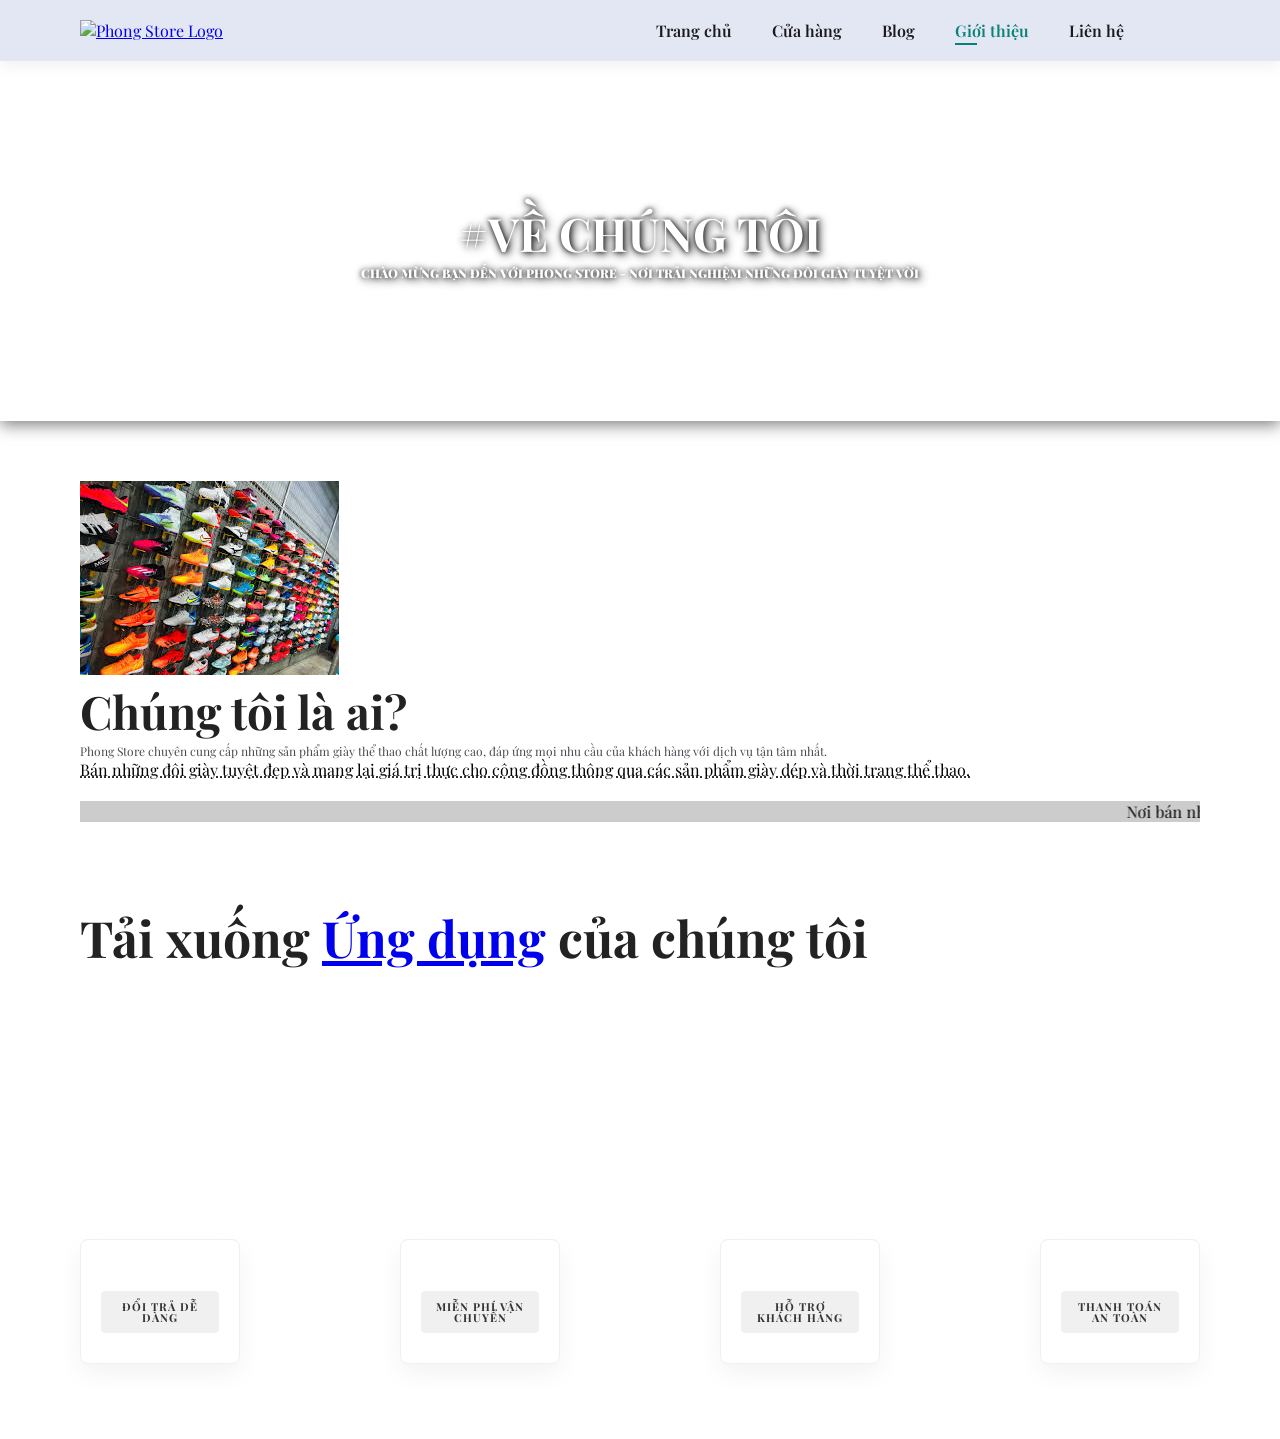
==== commit 006a2091: "Update image paths in about.html" ====
--- a/about.html
+++ b/about.html
@@ -54,19 +54,19 @@
 
    <section id="featured" class="section-p1">
     <div class="fe-box">
-        <img src="Doitradedang.png" alt="">
+        <img src="img/Doitradedang.png" alt="">
         <h6>Đổi trả dễ dàng</h6>
     </div>
     <div class="fe-box">
-        <img src="Freeship.jpg" alt="">
+        <img src="img/Freeship.jpg" alt="">
         <h6>Miễn phí vận chuyển</h6>
     </div>
     <div class="fe-box">
-        <img src="Hotrokhachhang.png" alt="">
+        <img src="img/Hotrokhachhang.png" alt="">
         <h6>Hỗ trợ khách hàng</h6>
     </div>
     <div class="fe-box">
-        <img src="Thanhtoanantoan.png" alt="">
+        <img src="img/Thanhtoanantoan.png" alt="">
         <h6>Thanh toán an toàn</h6>
     </div>
     </section>
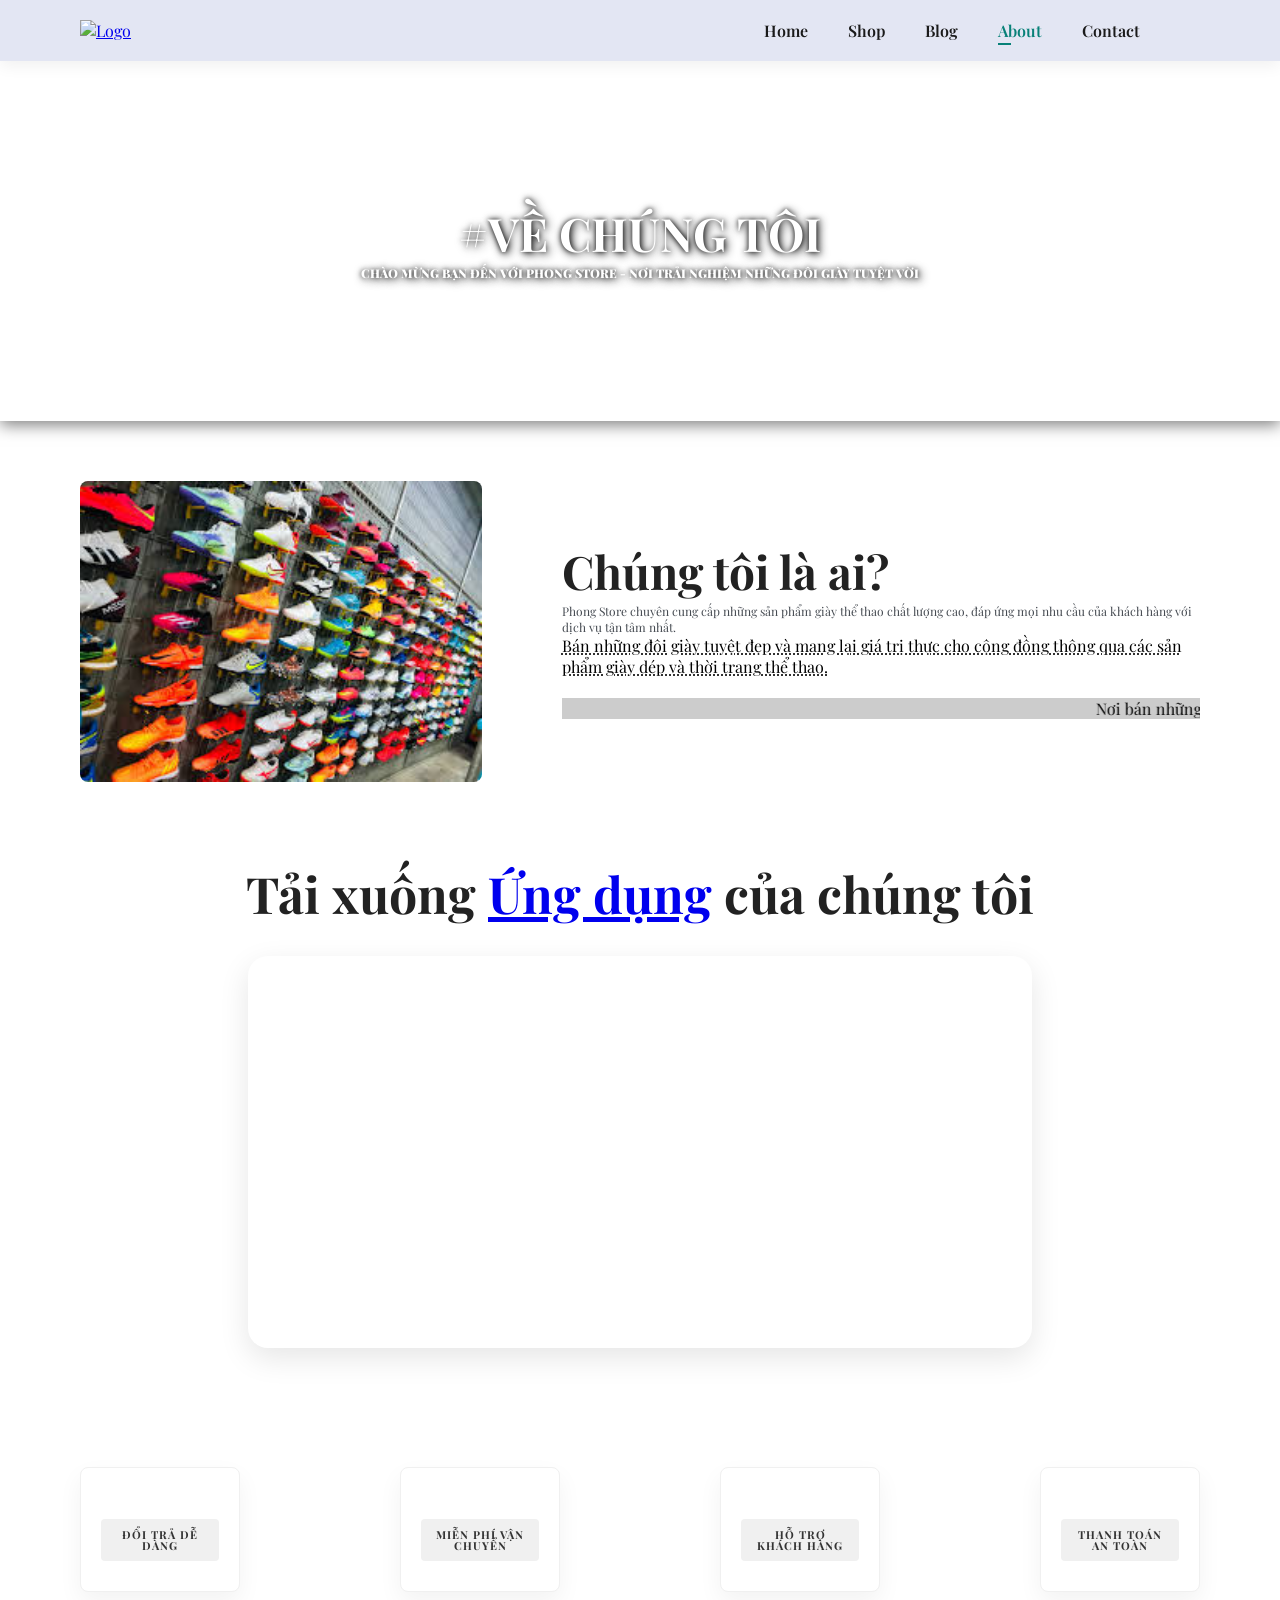
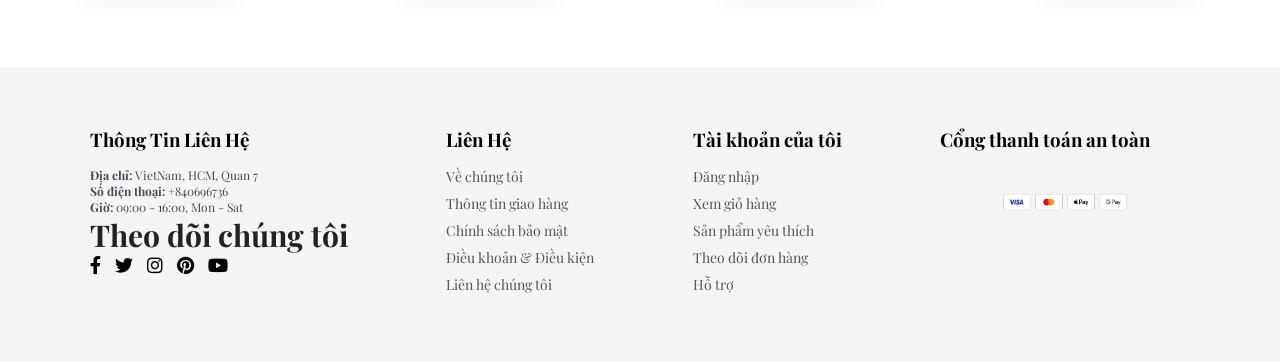
==== commit dbed32d8: "fix 1" ====
--- a/about.html
+++ b/about.html
@@ -5,23 +5,27 @@
     <meta http-equiv="X-UA-Compatible" content="IE=edge">
     <meta name="viewport" content="width=device-width, initial-scale=1.0">
     <title>About - Phong Store</title>
-    <link rel="stylesheet" href="https://pro.fontawesome.com/releases/v5.10.0/css/all.css" />
+    <link rel="stylesheet" href="https://pro.fontawesome.com/releases/v5.10.0/css/all.css"/>
     <link rel="stylesheet" href="style.css">
 </head>
 <body>
-
     <section id="header">
-        <a href="#"><img src="img/ChatGPT Image 23_32_43 25 thg 2, 2026.png" class="logo" alt="Phong Store Logo"></a>
-        <div>
+        <a href="#"><img src="img/ChatGPT Image 23_32_43 25 thg 2, 2026.png" class="logo" alt="Logo"></a>
+        <div> 
             <ul id="navbar">
-                <li><a href="index.html">Trang chủ</a></li>
-                <li><a href="shop.html">Cửa hàng</a></li>
+                <li><a href="index.html">Home</a> </li>
+                <li><a href ="shop.html">Shop</a> </li>
                 <li><a href="blog.html">Blog</a></li>
-                <li><a class="active" href="about.html">Giới thiệu</a></li>
-                <li><a href="contact.html">Liên hệ</a></li>
-                <li id="lg-bag"><a href="cart.html"><i class="far fa-shopping-bag"></i></a></li>
-                <a href="#" id="close"><i class="far fa-times"></i></a>
+                <li><a class="active" href="about.html">About</a> </li>
+                <li><a href="contact.html">Contact</a> </li>
+                <li id="lg-bag"><a href="cart.html"><i class="fa-solid fa-cart-shopping"></i></a></li>
+                <a href="#" id="close"><i class="fa-solid fa-xmark"></i></a>
             </ul>
+        </div>
+    
+        <div id="mobile">
+            <a href="cart.html"><i class="fa-solid fa-cart-shopping"></i></a>
+            <i id="bar" class="fas fa-outdent"></i>
         </div>
     </section>
 
@@ -31,7 +35,7 @@
     </section>
 
     <section id="about-head" class="section-p1">
-        <img src="a6.jpg" alt="">
+        <img src="img/a6.jpg" alt="">
         <div>
             <h2>Chúng tôi là ai?</h2>
             <p>Phong Store chuyên cung cấp những sản phẩm giày thể thao chất lượng cao, đáp ứng mọi nhu cầu của khách hàng với dịch vụ tận tâm nhất.</p>
@@ -71,5 +75,60 @@
     </div>
     </section>
 
+    <!-- Footer -->
+<footer>
+
+<div class="footer-container">
+
+<div class="footer-col">
+<h3>Thông Tin Liên Hệ</h3>
+
+<p><b>Địa chỉ:</b> VietNam, HCM, Quan 7</p>
+<p><b>Số điện thoại:</b> +840696736</p>
+<p><b>Giờ:</b> 09:00 - 16:00, Mon - Sat</p>
+
+<h4>Theo dõi chúng tôi</h4>
+
+<div class="social">
+<i class="fab fa-facebook-f"></i>
+<i class="fab fa-twitter"></i>
+<i class="fab fa-instagram"></i>
+<i class="fab fa-pinterest"></i>
+<i class="fab fa-youtube"></i>
+</div>
+
+</div>
+
+
+<div class="footer-col">
+<h3>Liên Hệ</h3>
+
+<a href="#">Về chúng tôi</a>
+<a href="#">Thông tin giao hàng</a>
+<a href="#">Chính sách bảo mật</a>
+<a href="#">Điều khoản & Điều kiện</a>
+<a href="#">Liên hệ chúng tôi</a>
+
+</div>
+
+
+<div class="footer-col">
+<h3>Tài khoản của tôi</h3>
+
+<a href="#">Đăng nhập</a>
+<a href="#">Xem giỏ hàng</a>
+<a href="#">Sản phẩm yêu thích</a>
+<a href="#">Theo dõi đơn hàng</a>
+<a href="#">Hỗ trợ</a>
+
+</div>
+
+
+<div class="footer-col">
+    <h3>Cổng thanh toán an toàn</h3>
+    <img id="pay" src="./img/pay.png" class="pay">
+</div>
+</div>
+</footer>
 </body>
 </html>
--- a/style.css
+++ b/style.css
@@ -1131,7 +1131,7 @@
 
 /* Shop Page Header */
 #page-header {
-    background-image: url("img/banner-shop.png"); /* Đảm bảo bạn có ảnh này hoặc đổi link ảnh */
+    background-image: url("img/banner-shop.png");
     width: 100%;
     height: 40vh;
     background-size: cover;
@@ -1326,23 +1326,18 @@
     font-weight: 900;
     color: #ffffff;          
     text-transform: uppercase;   
-    
- 
     background-image: url('https://images.unsplash.com/photo-1607082348824-0a96f2a4b9da?auto=format&fit=crop&w=1200&q=80'); 
     background-size: cover;      
     background-position: center;
     background-repeat: no-repeat;
-    
-
     text-shadow: 2px 2px 10px rgba(0, 0, 0, 0.9), 0 0 5px rgba(0,0,0,0.8);
-    
-    
     margin-bottom: 20px;
     box-shadow: 0 4px 15px rgba(0,0,0,0.5); 
-
+    }
     #about-head {
         display: flex;
         align-items: center;
+        gap: 40px;
     }
     
     #about-head img {
@@ -1351,7 +1346,7 @@
     }
     
     #about-head div {
-        padding-left: 40px;
+        padding-left: 50px;
     }
     
     #about-app {
@@ -1370,10 +1365,10 @@
         border-radius: 20px;
     }
 
-    
     @media (max-width: 477px) {
         #about-head {
             flex-direction: column;
+            gap: 20px;
         }
     
         #about-head img {
@@ -1382,6 +1377,7 @@
         }
     
         #about-head div {
+            width: 100%;
             padding-left: 0;
         }
     
@@ -1449,4 +1445,4 @@
     #about-app .video {
         width: 100%;
     }
-}
+}
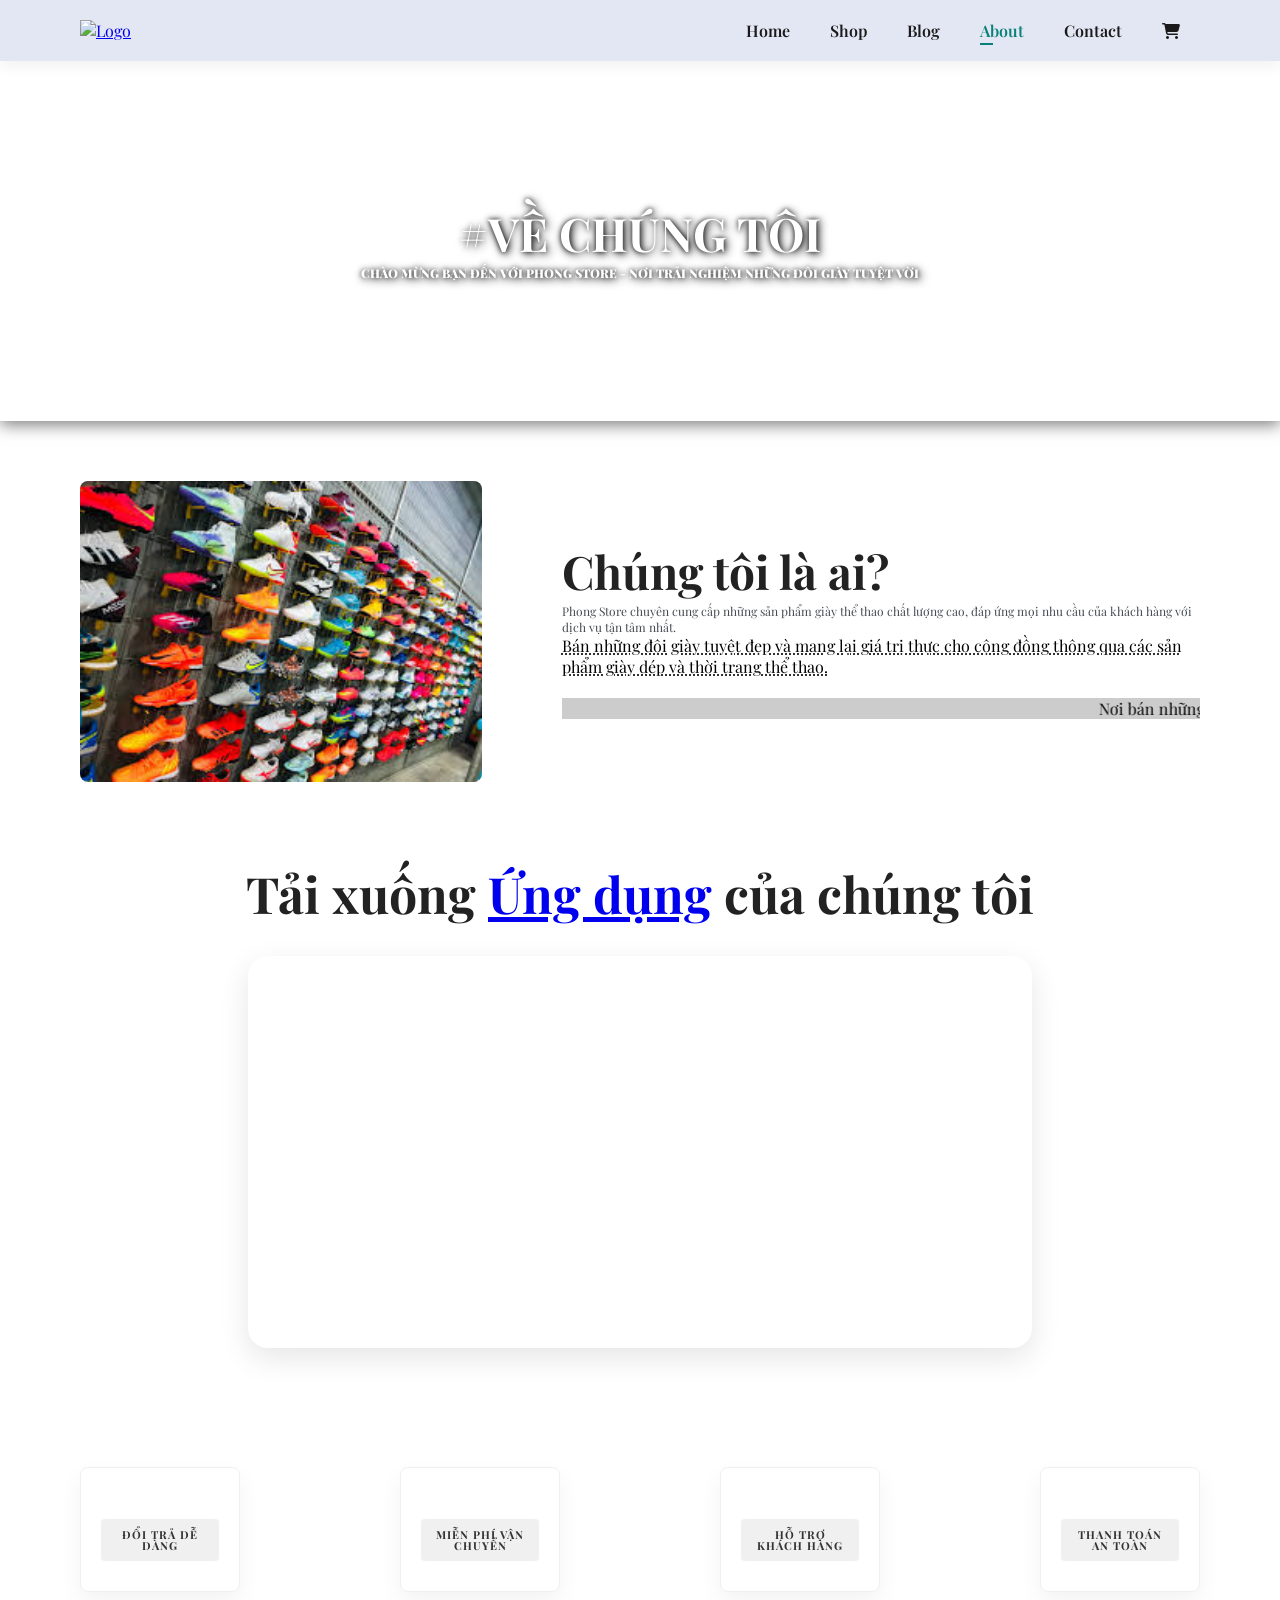
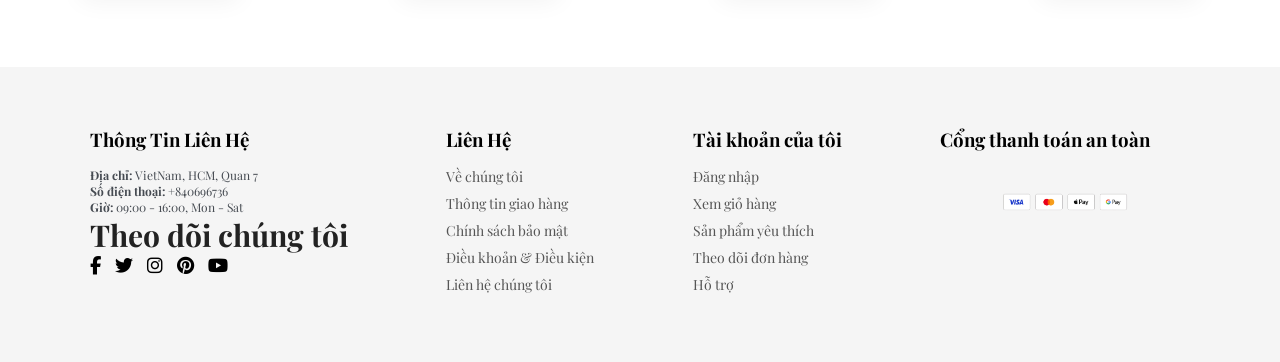
==== commit ecfafa4f: "fix 2" ====
--- a/about.html
+++ b/about.html
@@ -2,10 +2,9 @@
 <html lang="vi">
 <head>
     <meta charset="UTF-8">
-    <meta http-equiv="X-UA-Compatible" content="IE=edge">
     <meta name="viewport" content="width=device-width, initial-scale=1.0">
-    <title>About - Phong Store</title>
-    <link rel="stylesheet" href="https://pro.fontawesome.com/releases/v5.10.0/css/all.css"/>
+    <title>Phong Store</title>
+    <link rel="stylesheet" href="https://cdnjs.cloudflare.com/ajax/libs/font-awesome/6.2.0/css/all.min.css">
     <link rel="stylesheet" href="style.css">
 </head>
 <body>
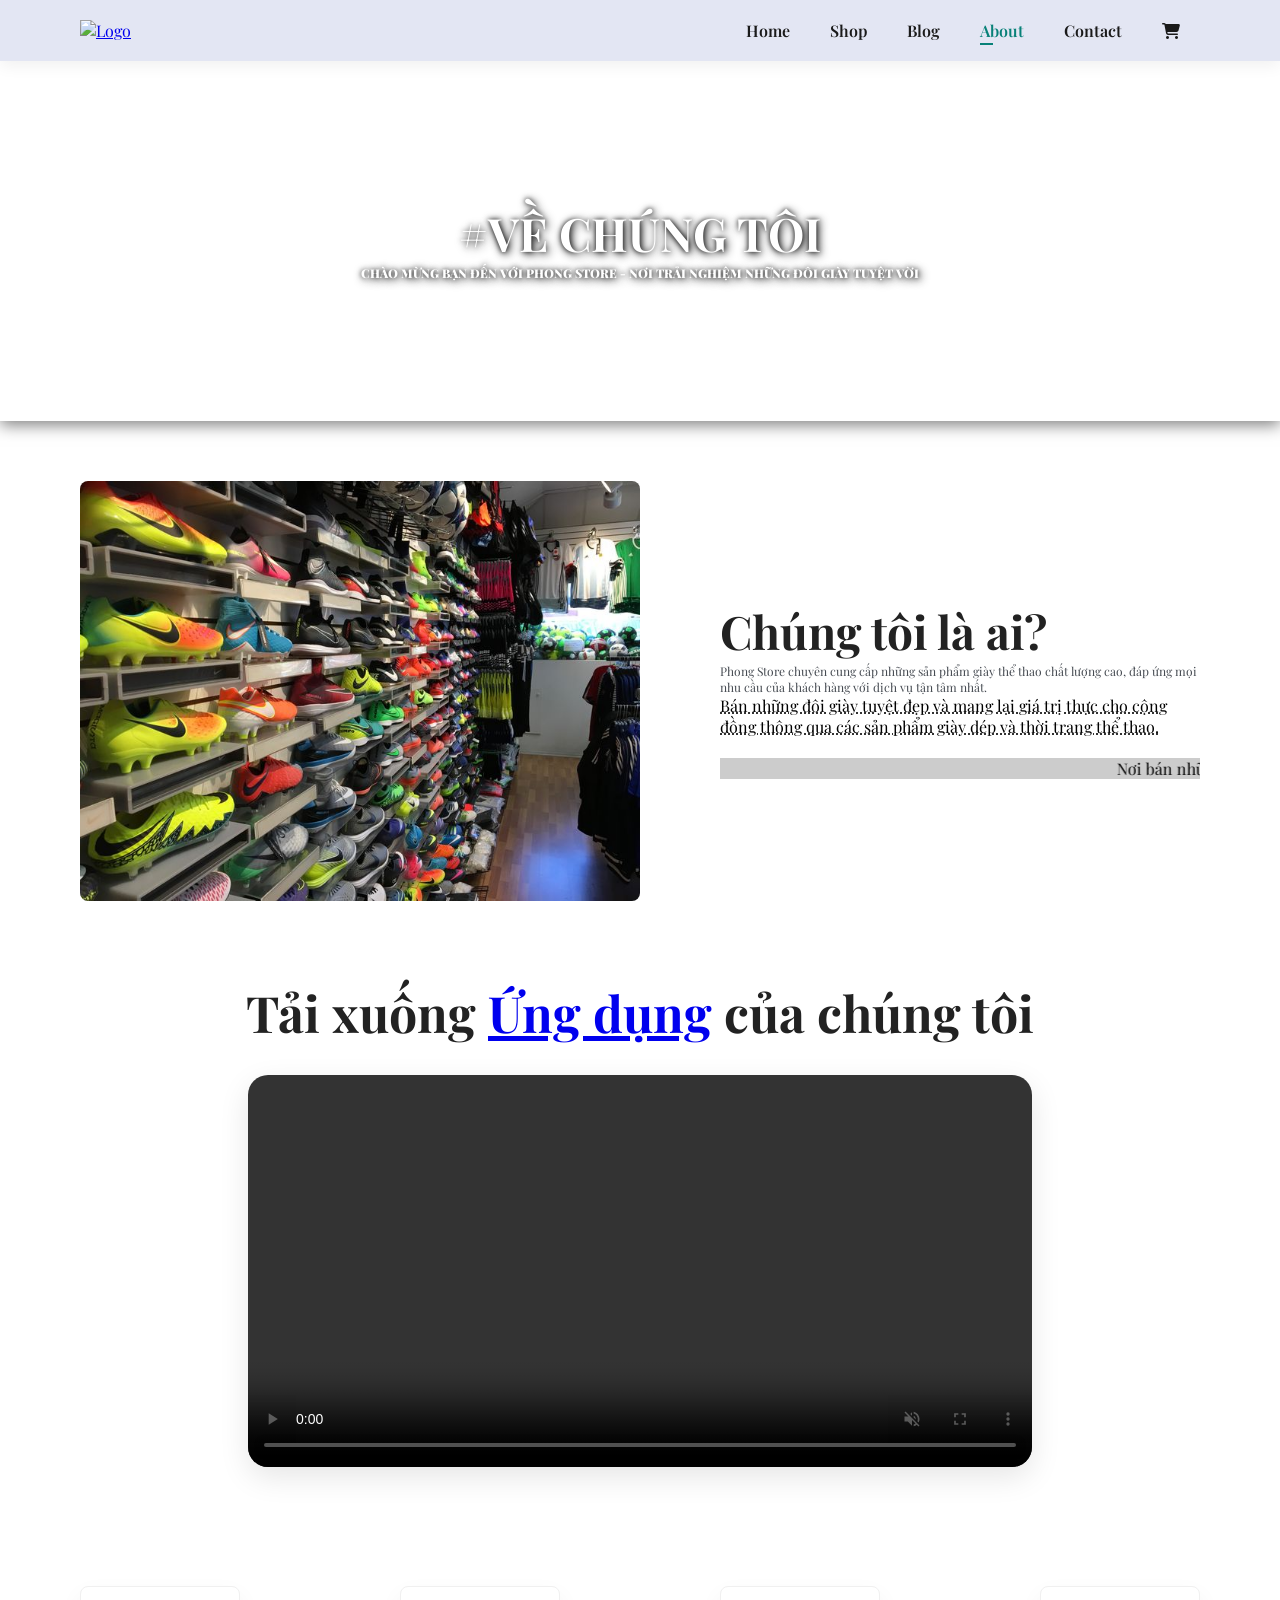
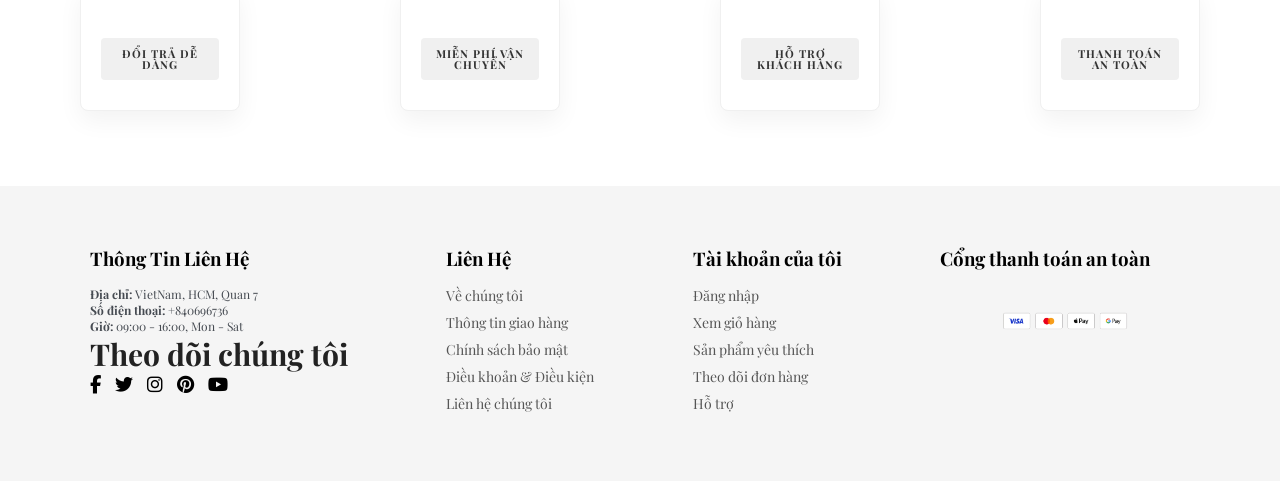
==== commit 5b8c3859: "video fix" ====
--- a/about.html
+++ b/about.html
@@ -51,7 +51,7 @@
     <section id="about-app" class="section-p1">
         <h1>Tải xuống <a href="#">Ứng dụng</a> của chúng tôi</h1>
         <div class="video">
-            <video autoplay muted loop src="about.mp4"></video>
+            <video src="about.mp4" autoplay muted loop controls></video>
         </div>
     </section>
 
--- a/style.css
+++ b/style.css
@@ -1445,4 +1445,144 @@
     #about-app .video {
         width: 100%;
     }
+}
+
+/* =========================================
+   CONTACT PAGE
+   ========================================= */
+
+/* Contact Details Section */
+#contact-details {
+    display: flex;
+    align-items: center;
+    justify-content: space-between;
+}
+
+#contact-details .details {
+    width: 40%;
+}
+
+#contact-details .details span,
+#form-details form span {
+    font-size: 12px;
+}
+
+#contact-details .details h2,
+#form-details form h2 {
+    font-size: 26px;
+    line-height: 35px;
+    padding: 20px 0;
+}
+
+#contact-details .details h3 {
+    font-size: 16px;
+    padding-bottom: 15px;
+}
+
+#contact-details .details li {
+    list-style: none;
+    display: flex;
+    align-items: flex-start;
+    padding-bottom: 15px;
+}
+
+#contact-details .details li i {
+    font-size: 14px;
+    padding-right: 22px;
+    margin-top: 2px;
+}
+
+#contact-details .details li p {
+    margin: 0;
+    font-size: 14px;
+}
+
+#contact-details .map {
+    width: 55%;
+    height: 400px;
+}
+
+#contact-details .map iframe {
+    width: 100%;
+    height: 100%;
+}
+
+/* Form Details Section */
+#form-details {
+    display: flex;
+    justify-content: space-between;
+    margin: 30px;
+    padding: 80px;
+    border: 1px solid #e1e1e1;
+}
+
+#form-details form {
+    width: 65%;
+    display: flex;
+    flex-direction: column;
+    align-items: flex-start;
+}
+
+#form-details form input,
+#form-details form textarea {
+    width: 100%;
+    padding: 12px 15px;
+    outline: none;
+    margin-bottom: 20px;
+    border: 1px solid #e1e1e1;
+}
+
+#form-details form button {
+    background-color: #088178;
+    color: #fff;
+}
+
+#form-details .people div {
+    padding-bottom: 25px;
+    display: flex;
+    align-items: flex-start;
+}
+
+#form-details .people div img {
+    width: 65px;
+    height: 65px;
+    object-fit: cover;
+    margin-right: 15px;
+    border-radius: 8px;
+}
+
+#form-details .people div p {
+    margin: 0;
+    font-size: 13px;
+    line-height: 25px;
+}
+
+#form-details .people div p span {
+    display: block;
+    font-size: 16px;
+    font-weight: 600;
+    color: #000;
+}
+
+/* --- RESPONSIVE CHO CONTACT PAGE --- */
+@media (max-width: 799px) {
+    #contact-details {
+        flex-direction: column;
+    }
+    #contact-details .details {
+        width: 100%;
+        margin-bottom: 30px;
+    }
+    #contact-details .map {
+        width: 100%;
+    }
+    #form-details {
+        margin: 10px;
+        padding: 40px 20px;
+        flex-direction: column;
+    }
+    #form-details form {
+        width: 100%;
+        margin-bottom: 30px;
+    }
 }
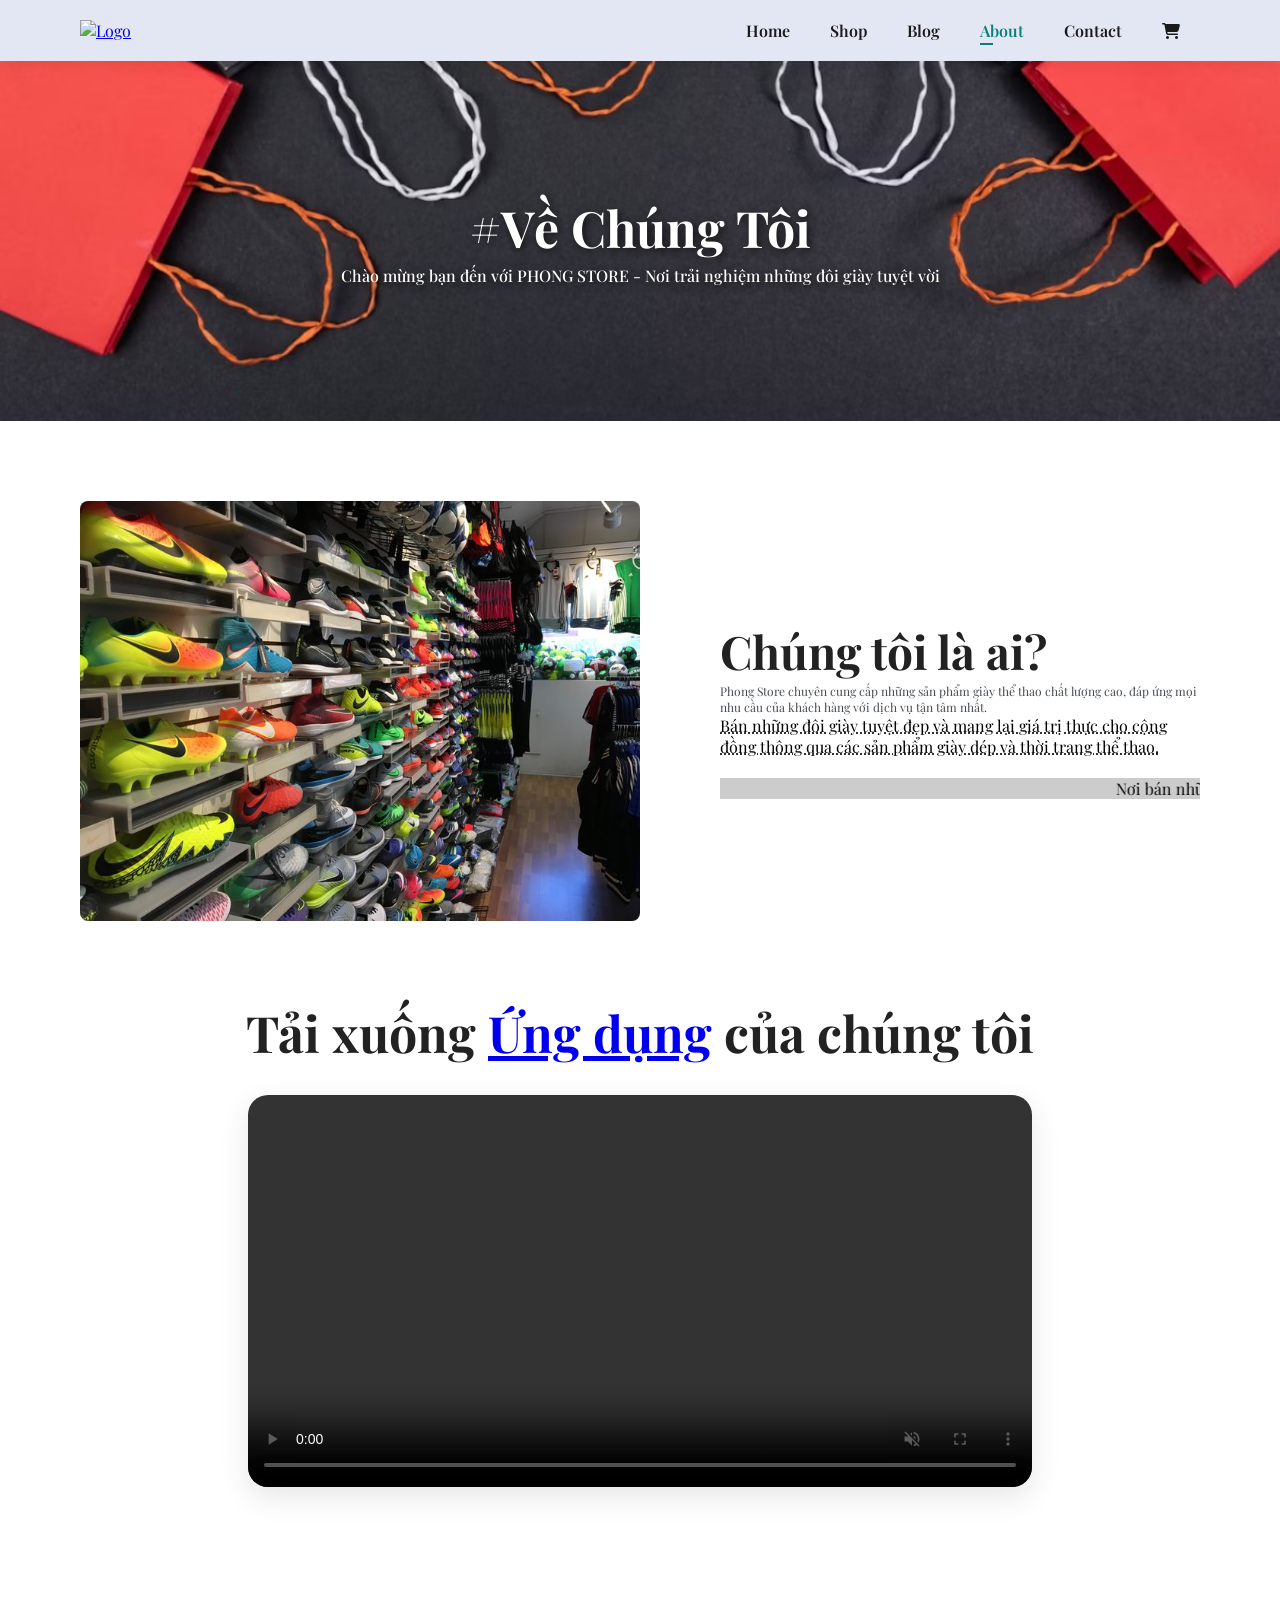
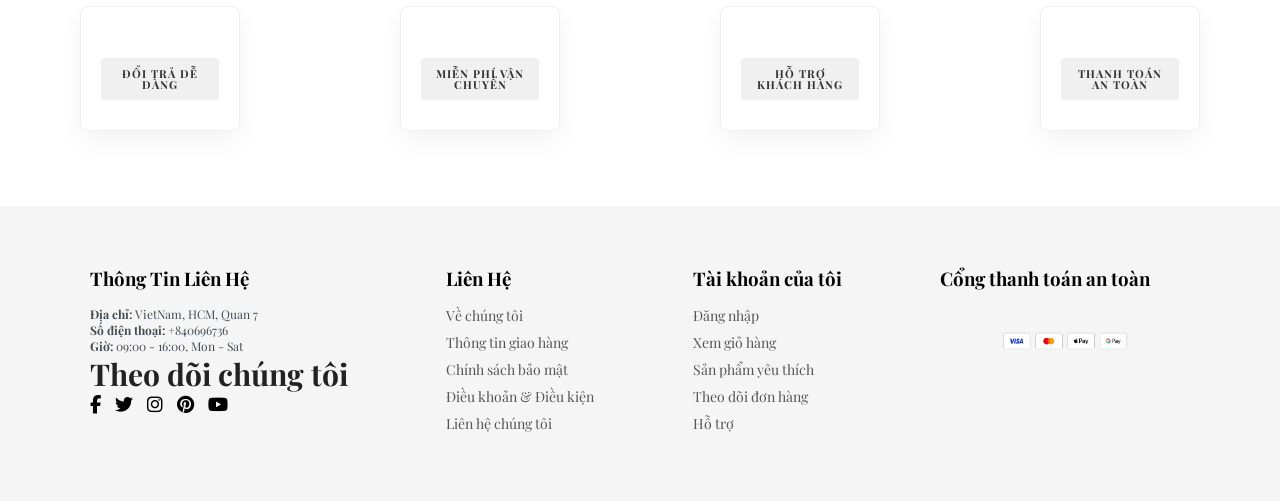
==== commit 0c0898ee: "video src fix" ====
--- a/about.html
+++ b/about.html
@@ -51,7 +51,7 @@
     <section id="about-app" class="section-p1">
         <h1>Tải xuống <a href="#">Ứng dụng</a> của chúng tôi</h1>
         <div class="video">
-            <video src="about.mp4" autoplay muted loop controls></video>
+            <video src="img/about.mp4" autoplay muted loop controls></video>
         </div>
     </section>
 
--- a/style.css
+++ b/style.css
@@ -1129,21 +1129,36 @@
 }
 
 
-/* Shop Page Header */
+/* Page Header */
 #page-header {
-    background-image: url("img/banner-shop.png");
+    background-image: url("img/banner.jpg"); 
     width: 100%;
     height: 40vh;
     background-size: cover;
+    background-position: center;
+    background-repeat: no-repeat;
     display: flex;
     justify-content: center;
+    align-items: center;
+    flex-direction: column;
     text-align: center;
-    flex-direction: column;
     padding: 14px;
-}
-
-#page-header h2, #page-header p {
-    color: #fff;
+    margin-bottom: 40px;
+}
+
+#page-header h2 {
+    color: #fff;
+    font-size: 50px;
+    font-weight: 700;
+    margin-bottom: 5px;
+    text-shadow: 2px 2px 8px rgba(0,0,0,0.7); 
+}
+
+#page-header p {
+    color: #fff;
+    font-size: 16px;
+    font-weight: 500;
+    text-shadow: 2px 2px 8px rgba(0,0,0,0.7);
 }
 
 /* Pagination */
@@ -1233,107 +1248,158 @@
 
 /* CARTING NHA CAC AE*/
 
-
-        #cart-add {
-            display: flex;
-            flex-wrap: wrap;
-            justify-content: space-between;
-            align-items: flex-start;
-            margin-top: 40px;
-        }
-
-        /* Phần Nhập Mã Giảm Giá */
-        #coupon {
-            width: 48%; /* Hạ xuống 48% để an toàn không bị rớt dòng */
-        }
-
-        #coupon h3,
-        #subtotal h3 {
-            padding-bottom: 15px;
-            font-weight: 700;
-            font-size: 20px;
-        }
-
-        #coupon div {
-            display: flex;
-            align-items: center; 
-        }
-
-        #coupon input {
-            padding: 12px 20px;
-            outline: none;
-            width: 60%;
-            margin-right: 10px;
-            border: 1px solid #e2e9e1;
-        }
-
-        /* Style chung cho nút bấm */
-        #coupon button,
-        #subtotal button {
-            background-color: #088178;
-            color: #fff;
-            padding: 12px 20px;
-            border: none;
-            border-radius: 4px;
-            cursor: pointer;
-            font-weight: 600;
-            white-space: nowrap;
-        }
-
-        #coupon button:hover,
-        #subtotal button:hover {
-            opacity: 0.9;
-        }
-
-        /* Phần Bảng Tổng Tiền */
-        #subtotal {
-            width: 48%; /* Hạ xuống 48% để ngang hàng với mã giảm giá */
-            border: 1px solid #e2e9e1;
-            padding: 30px;
-            border-radius: 4px;
-        }
-
-        #subtotal table {
-            border-collapse: collapse;
-            width: 100%;
-            margin-bottom: 20px;
-        }
-
-        #subtotal table td {
-            width: 50%;
-            border: 1px solid #e2e9e1;
-            padding: 15px 10px; /* Tăng khoảng cách cho bảng rộng rãi như hình */
-            font-size: 14px;
-        }
-
-        /* Responsive cho điện thoại */
-        @media (max-width: 799px) {
-            #cart-add { flex-direction: column; }
-            #coupon, #subtotal { width: 100%; margin-bottom: 30px;}
-        
-    }
+    #cart-add {
+        display: flex;
+        flex-wrap: wrap;
+        justify-content: space-between;
+        align-items: flex-start;
+        margin-top: 40px;
+    }
+
+    /* Phần Nhập Mã Giảm Giá */
+    #coupon {
+        width: 48%; 
+    }
+
+    #coupon h3,
+    #subtotal h3 {
+        padding-bottom: 15px;
+        font-weight: 700;
+        font-size: 20px;
+    }
+
+    #coupon div {
+        display: flex;
+        align-items: center; 
+    }
+
+    #coupon input {
+        padding: 12px 20px;
+        outline: none;
+        width: 60%;
+        margin-right: 10px;
+        border: 1px solid #e2e9e1;
+    }
+
+    /* Style chung cho nút bấm */
+    #coupon button,
+    #subtotal button {
+        background-color: #088178;
+        color: #fff;
+        padding: 12px 20px;
+        border: none;
+        border-radius: 4px;
+        cursor: pointer;
+        font-weight: 600;
+        white-space: nowrap;
+    }
+
+    #coupon button:hover,
+    #subtotal button:hover {
+        opacity: 0.9;
+    }
+
+    /* Phần Bảng Tổng Tiền */
+    #subtotal {
+        width: 48%; 
+        border: 1px solid #e2e9e1;
+        padding: 30px;
+        border-radius: 4px;
+    }
+
+    #subtotal table {
+        border-collapse: collapse;
+        width: 100%;
+        margin-bottom: 20px;
+    }
+
+    #subtotal table td {
+        width: 50%;
+        border: 1px solid #e2e9e1;
+        padding: 15px 10px; 
+        font-size: 14px;
+    }
+
+    #cart {
+    overflow-x: auto; 
+}
+
+#cart table {
+    width: 100%;
+    border-collapse: collapse;
+    table-layout: fixed;
+    white-space: nowrap;
+}
+
+#cart table img {
+    width: 70px;
+    object-fit: cover;
+    border-radius: 4px; 
+}
+
+#cart table td:nth-child(1) { width: 100px; text-align: center; } 
+#cart table td:nth-child(2) { width: 150px; text-align: center; }
+#cart table td:nth-child(3) { width: 250px; text-align: center; font-weight: 600;} 
+#cart table td:nth-child(4),
+#cart table td:nth-child(5),
+#cart table td:nth-child(6) { 
+    width: 150px; 
+    text-align: center; 
+} 
+
+#cart table td:nth-child(5) input {
+    width: 70px;
+    padding: 10px 5px 10px 15px;
+    outline: none;
+    border: 1px solid #e2e9e1;
+    border-radius: 4px;
+}
+
+#cart table thead {
+    border: 1px solid #e2e9e1;
+    border-left: none;
+    border-right: none;
+}
+
+#cart table thead td {
+    font-weight: 700;
+    text-transform: uppercase;
+    font-size: 13px;
+    padding: 18px 0;
+}
+
+#cart table tbody tr td {
+    padding-top: 15px;
+    padding-bottom: 15px;
+    font-size: 14px;
+    border-bottom: 1px solid #e2e9e1; 
+}
+
+#cart table tbody td i {
+    color: #e21b1b; 
+    font-size: 20px;
+    transition: 0.3s;
+}
+
+#cart table tbody td i:hover {
+    color: #088178;
+    transform: scale(1.1);
+}
+    
+    /* Responsive cho điện thoại */
+    @media (max-width: 799px) {
+        #cart-add { flex-direction: column; }
+        #coupon, #subtotal { width: 100%; margin-bottom: 30px;}
+    
+    }
+    
+    
     .h2cart {
         font-size: 90px;
         font-weight: 700;
         margin-top: 20px;
         color: rgb(255, 255, 255);
     }
-  #page-header{
-  width: 100%;                
-    padding: 40px 0;            
-    text-align: center;         
-    font-size: 40px;          
-    font-weight: 900;
-    color: #ffffff;          
-    text-transform: uppercase;   
-    background-image: url('https://images.unsplash.com/photo-1607082348824-0a96f2a4b9da?auto=format&fit=crop&w=1200&q=80'); 
-    background-size: cover;      
-    background-position: center;
-    background-repeat: no-repeat;
-    text-shadow: 2px 2px 10px rgba(0, 0, 0, 0.9), 0 0 5px rgba(0,0,0,0.8);
-    margin-bottom: 20px;
-    box-shadow: 0 4px 15px rgba(0,0,0,0.5); 
-    }
     #about-head {
         display: flex;
         align-items: center;
@@ -1386,7 +1452,7 @@
         }
     }
       .about-header {
-    background-image: url("img/about/banner.jpg");
+    background-image: url("img/banner.jpg");
     width: 100%;
     height: 40vh;
     background-size: cover;
